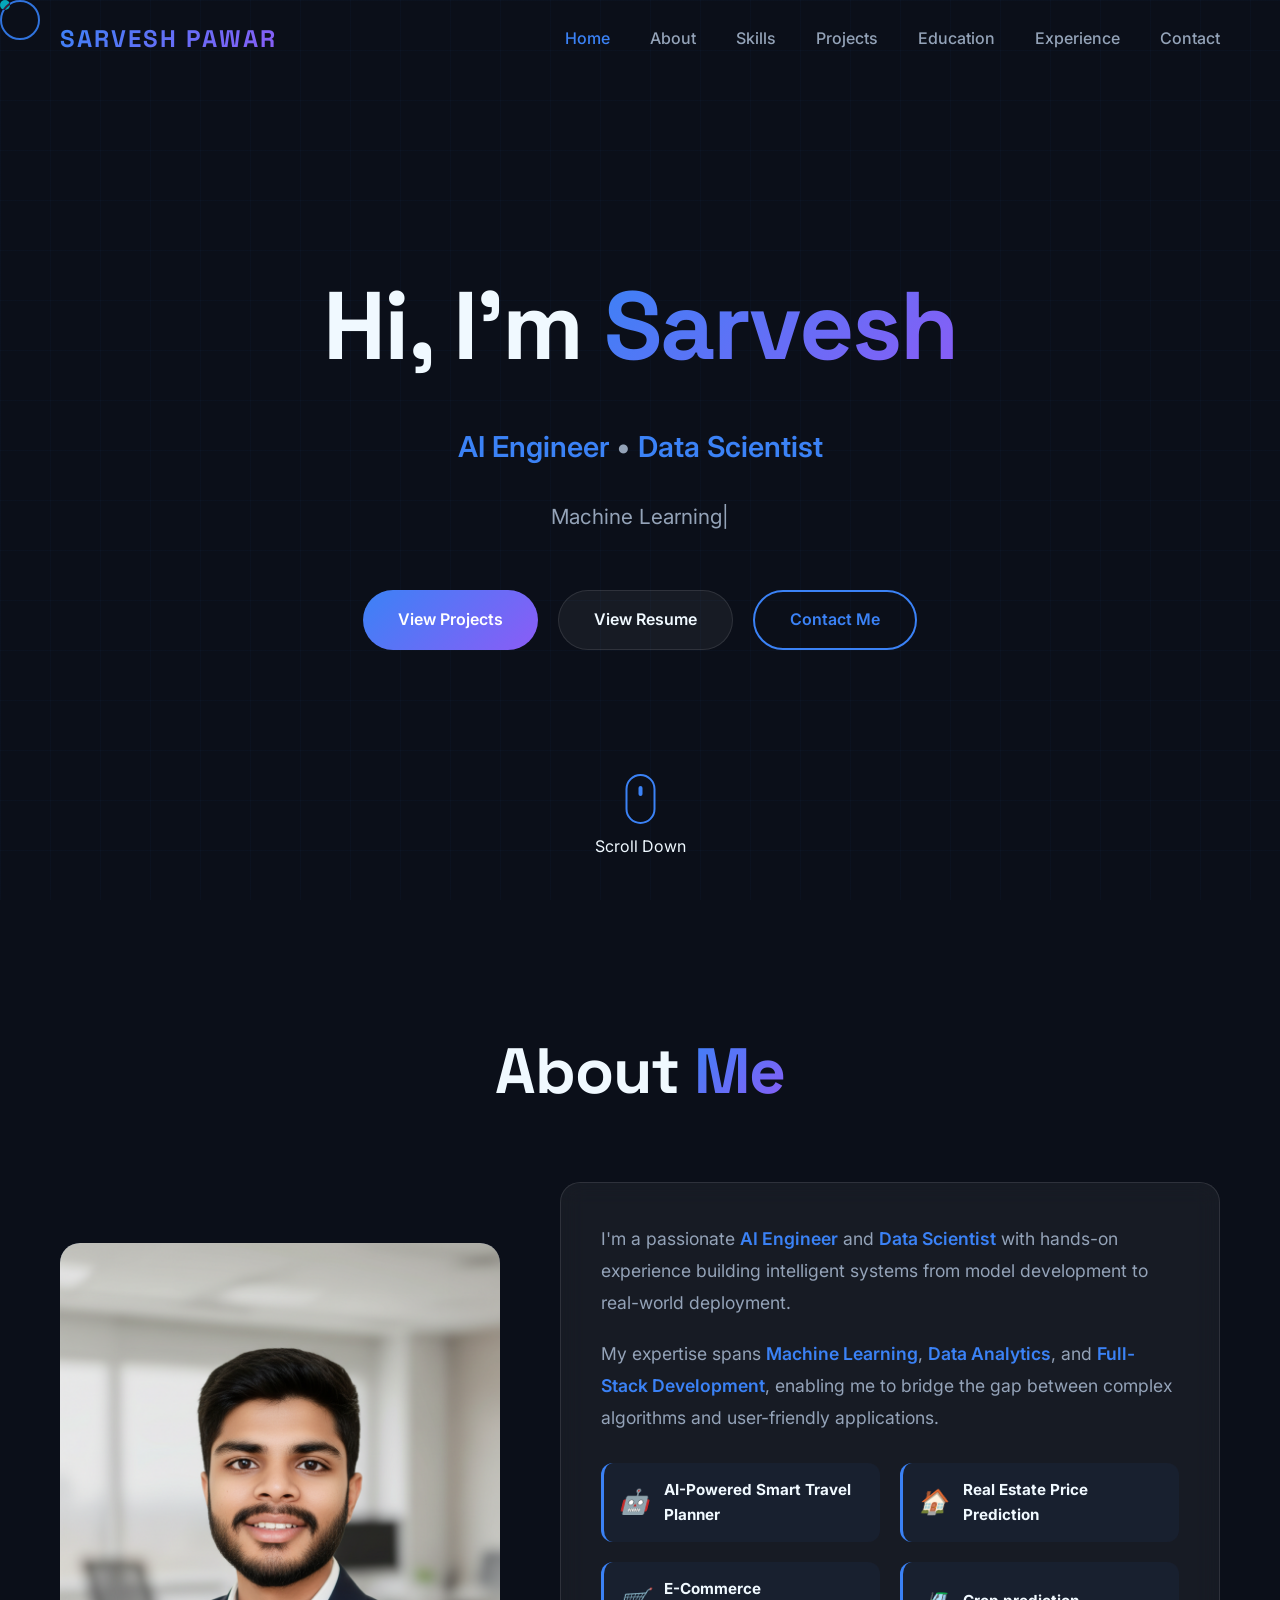
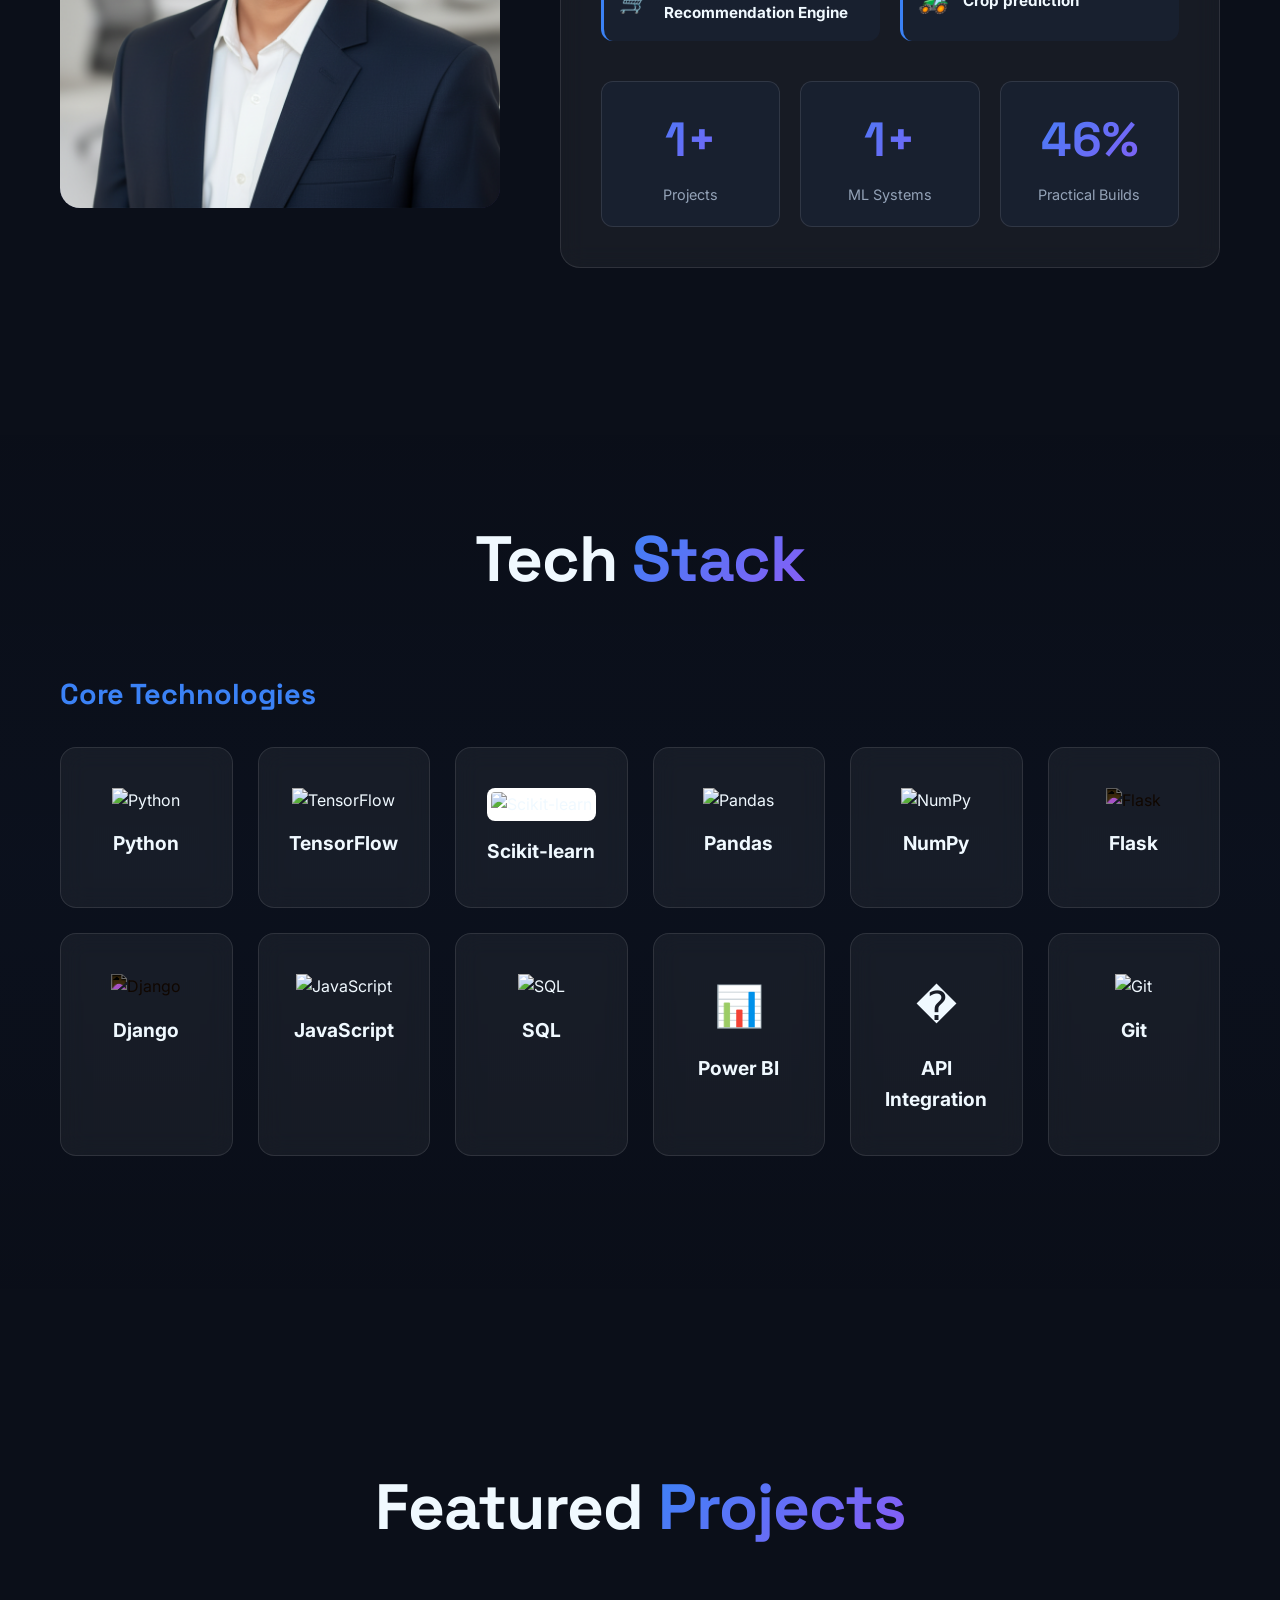
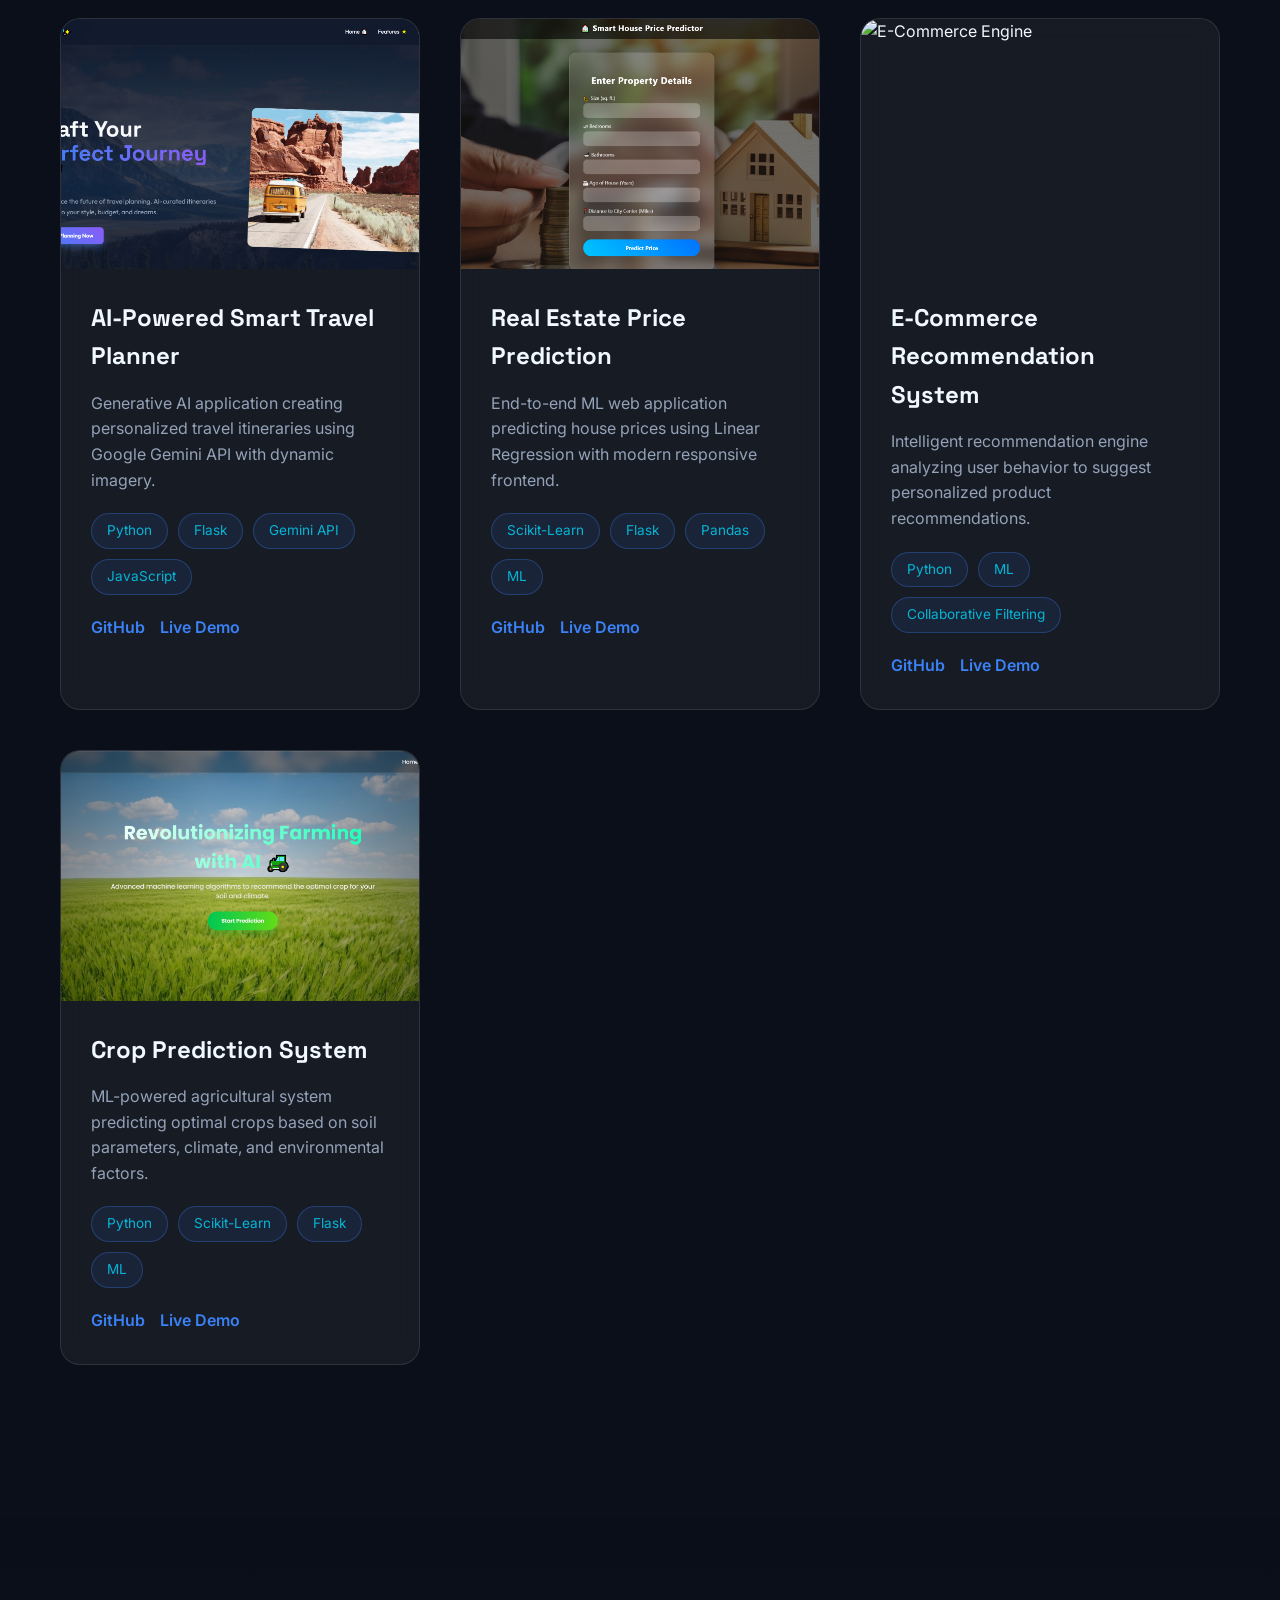
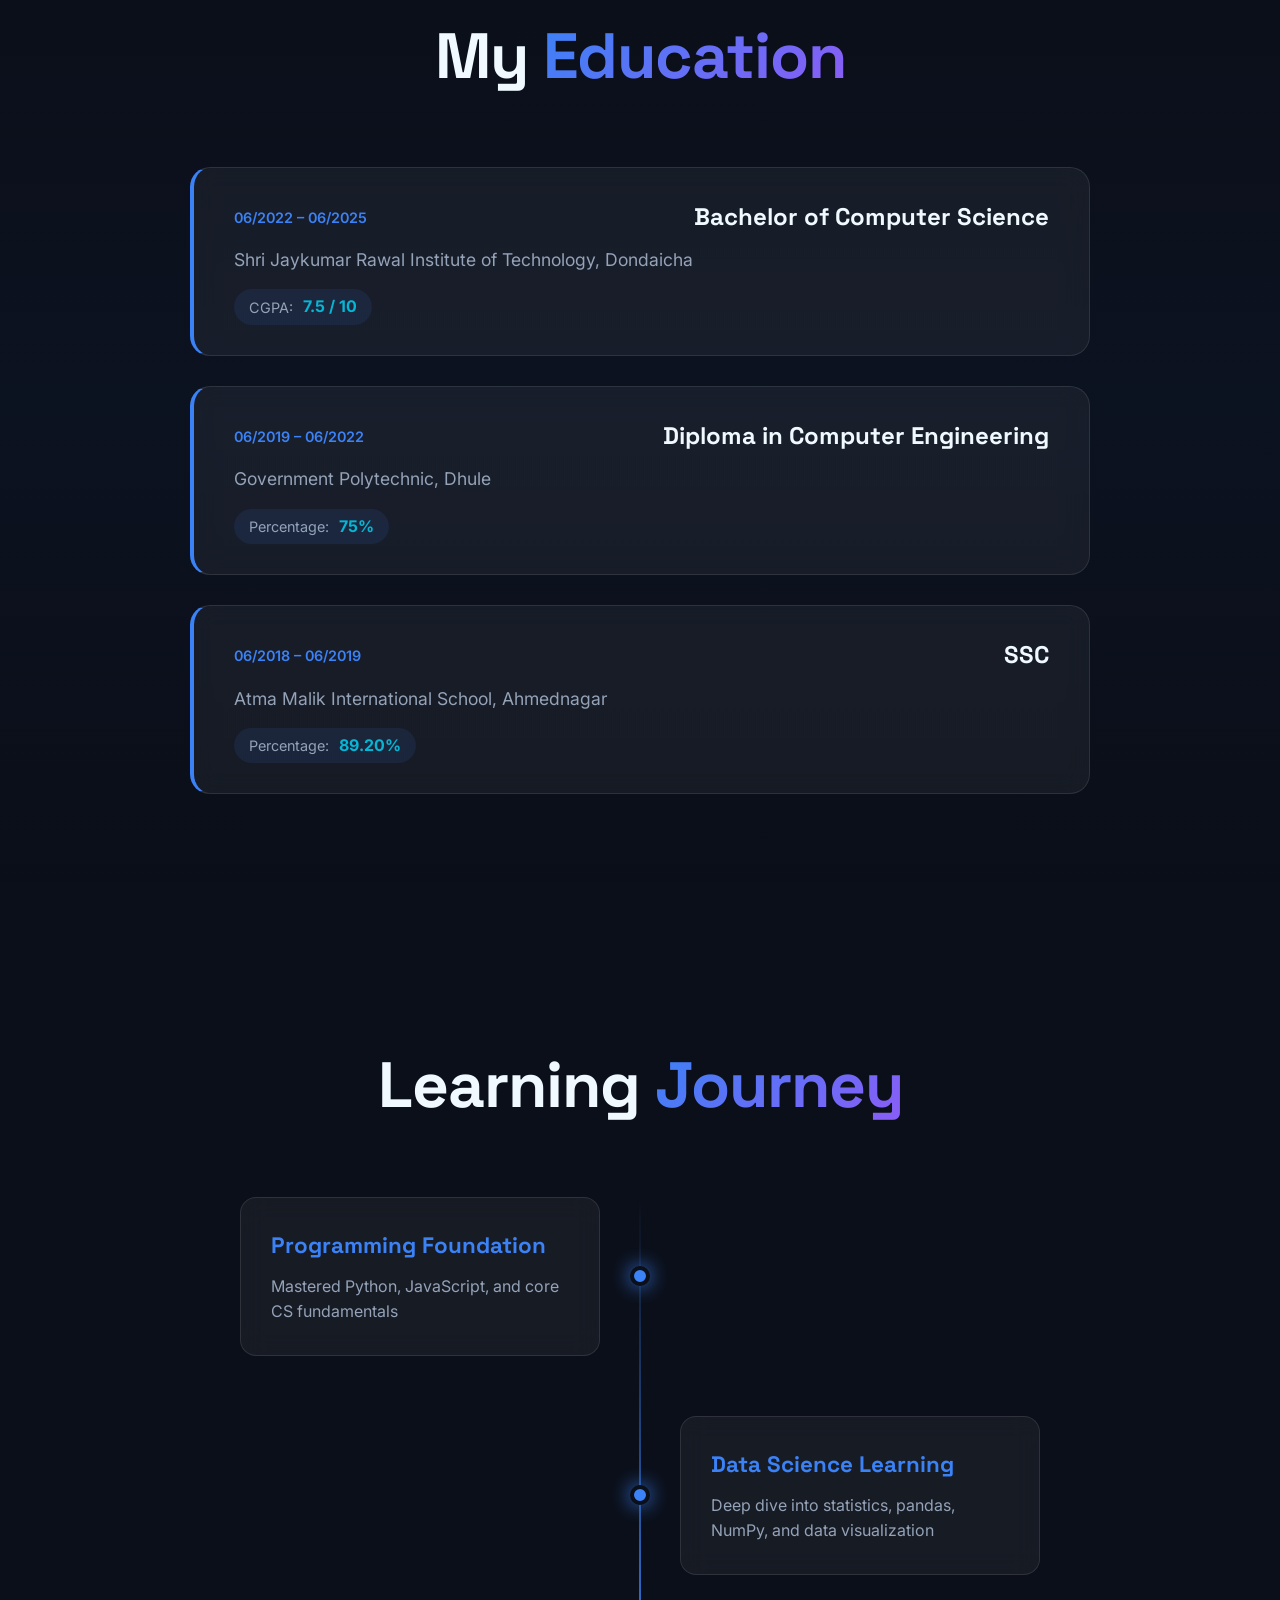
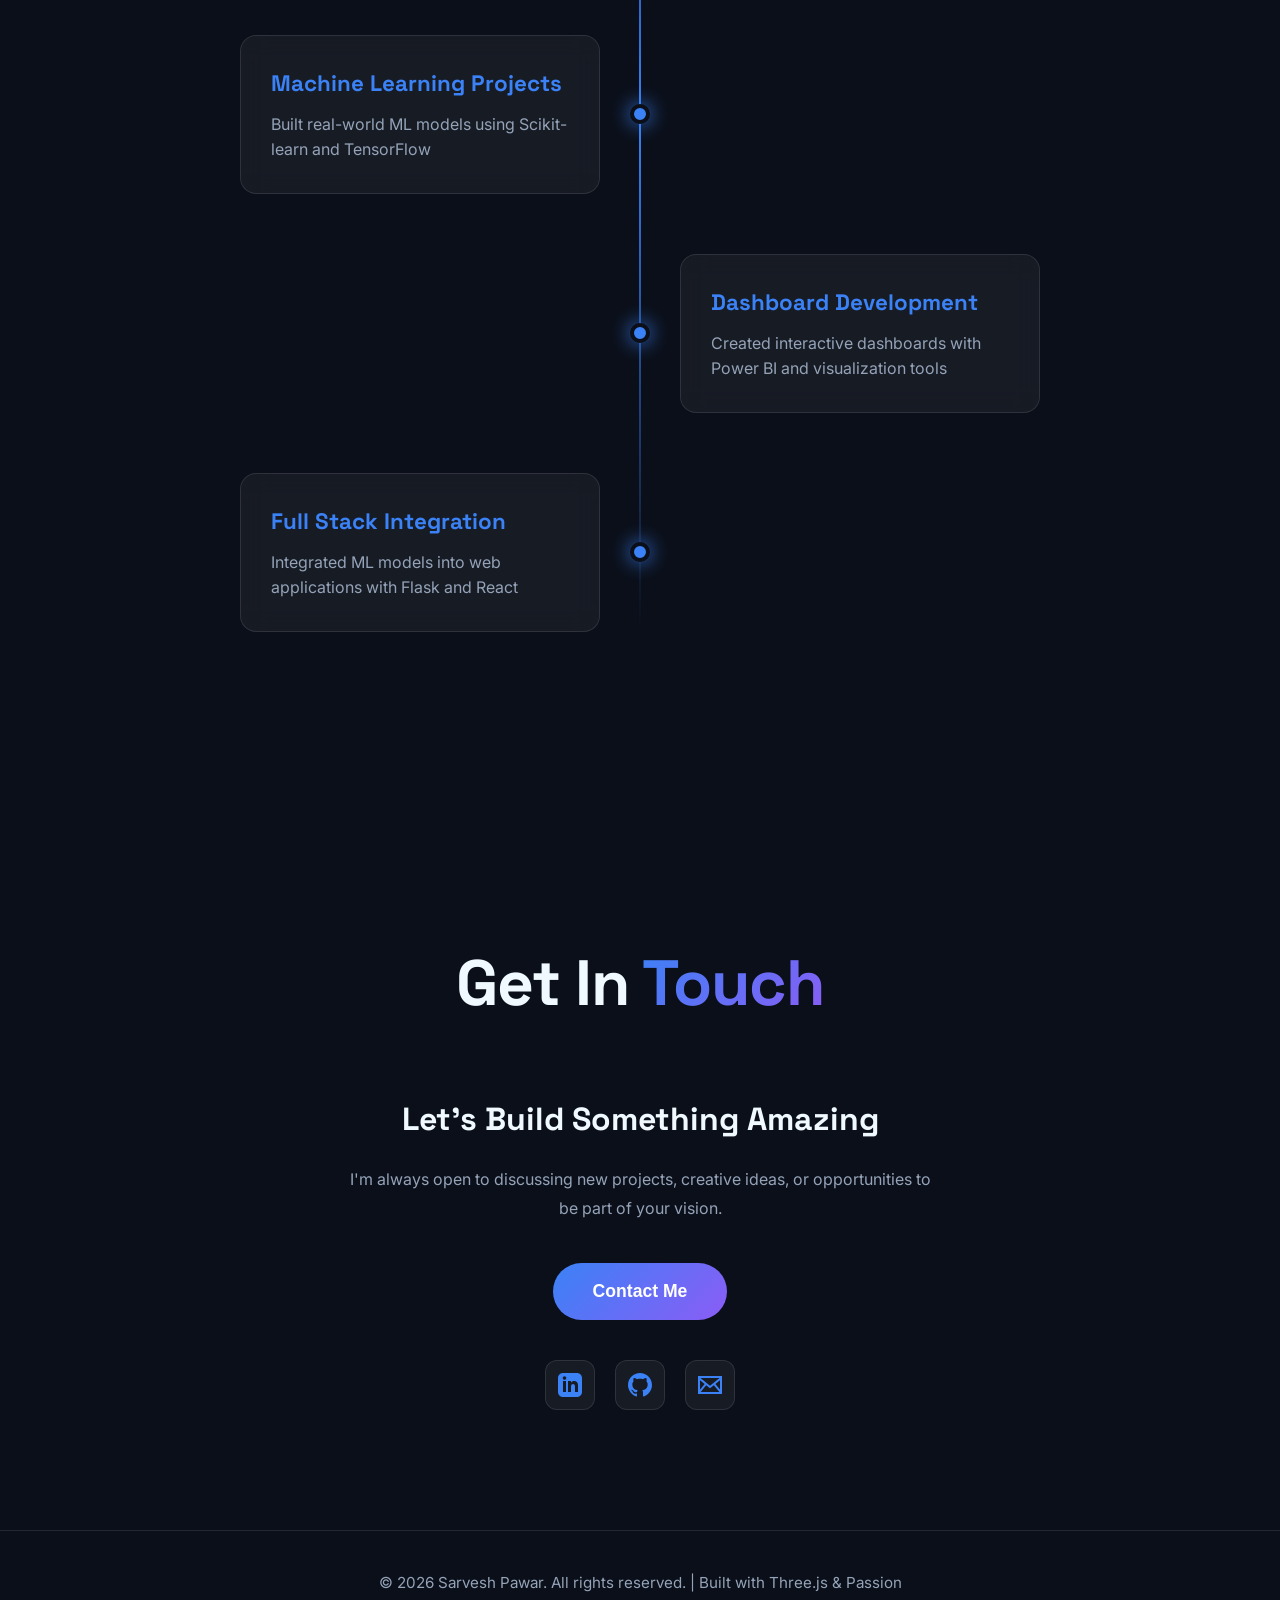
==== index.html @ eb73dfb5 "first commit" ====
<!DOCTYPE html>
<html lang="en">

<head>
    <meta charset="UTF-8">
    <meta name="viewport" content="width=device-width, initial-scale=1.0">
    <meta name="description"
        content="Sarvesh Pawar - AI Engineer & Data Scientist | Machine Learning, Intelligent Systems & Data Dashboards">
    <title>Sarvesh Pawar | AI Engineer & Data Scientist</title>

    <!-- Fonts -->
    <link rel="preconnect" href="https://fonts.googleapis.com">
    <link rel="preconnect" href="https://fonts.gstatic.com" crossorigin>
    <link
        href="https://fonts.googleapis.com/css2?family=Space+Grotesk:wght@300;400;500;600;700&family=Inter:wght@300;400;500;600;700&display=swap"
        rel="stylesheet">

    <!-- Stylesheet -->
    <link rel="stylesheet" href="css/style.css">

    <!-- Three.js -->
    <script src="https://cdnjs.cloudflare.com/ajax/libs/three.js/r128/three.min.js"></script>
</head>

<body>
    <!-- Loading Screen -->
    <div id="loading-screen">
        <div class="loader"></div>
        <p class="loading-text">Initializing AI Systems...</p>
    </div>

    <!-- Custom Cursor -->
    <div class="cursor"></div>
    <div class="cursor-follower"></div>

    <!-- Scroll Progress -->
    <div class="scroll-progress"></div>

    <!-- Navigation -->
    <nav class="navbar" id="navbar">
        <div class="nav-container">
            <a href="#" class="nav-logo">SARVESH PAWAR</a>
            <ul class="nav-menu" id="nav-menu">
                <li><a href="#home" class="nav-link">Home</a></li>
                <li><a href="#about" class="nav-link">About</a></li>
                <li><a href="#skills" class="nav-link">Skills</a></li>
                <li><a href="#projects" class="nav-link">Projects</a></li>
                <li><a href="#education" class="nav-link">Education</a></li>
                <li><a href="#experience" class="nav-link">Experience</a></li>
                <li><a href="#contact" class="nav-link">Contact</a></li>
            </ul>
            <div class="hamburger" id="hamburger">
                <span></span>
                <span></span>
                <span></span>
            </div>
        </div>
    </nav>

    <!-- Hero Section -->
    <section id="home" class="hero-section">
        <canvas id="three-canvas"></canvas>
        <div class="hero-content">
            <div class="hero-text">
                <h1 class="hero-title">
                    Hi, I'm <span class="gradient-text">Sarvesh</span>
                </h1>
                <p class="hero-subtitle">
                    <span class="role">AI Engineer</span> • <span class="role">Data Scientist</span>
                </p>
                <div class="typing-container">
                    <span id="typed-text"></span><span class="cursor-blink">|</span>
                </div>
                <div class="cta-buttons">
                    <a href="#projects" class="btn btn-primary">
                        <span>View Projects</span>
                    </a>
                    <a href="assets/images/Sarvesh_DS.pdf" class="btn btn-secondary" target="_blank">
                        <span>View Resume</span>
                    </a>
                    <a href="#contact" class="btn btn-outline">
                        <span>Contact Me</span>
                    </a>
                </div>
            </div>
        </div>
        <div class="scroll-indicator">
            <div class="scroll-mouse">
                <div class="scroll-wheel"></div>
            </div>
            <p>Scroll Down</p>
        </div>
    </section>

    <!-- About Section -->
    <section id="about" class="about-section">
        <div class="container">
            <h2 class="section-title" data-aos="fade-up">About <span class="gradient-text">Me</span></h2>
            <div class="about-grid">
                <div class="about-image" data-aos="fade-right">
                    <div class="image-wrapper">
                        <img src="assets/images/profile.png" alt="Sarvesh Pawar" loading="lazy"
                            onerror="this.style.display='none'">
                        <div class="image-glow"></div>
                    </div>
                </div>
                <div class="about-content" data-aos="fade-left">
                    <div class="glass-card">
                        <p class="about-text">
                            I'm a passionate <span class="highlight">AI Engineer</span> and <span class="highlight">Data
                                Scientist</span>
                            with hands-on experience building intelligent systems from model development to real-world
                            deployment.
                        </p>
                        <p class="about-text">
                            My expertise spans <span class="highlight">Machine Learning</span>, <span
                                class="highlight">Data Analytics</span>,
                            and <span class="highlight">Full-Stack Development</span>, enabling me to bridge the gap
                            between complex
                            algorithms and user-friendly applications.
                        </p>
                        <div class="highlights-grid">
                            <div class="highlight-item">
                                <i class="icon">🤖</i>
                                <h4>AI-Powered Smart Travel Planner</h4>
                            </div>
                            <div class="highlight-item">
                                <i class="icon">🏠</i>
                                <h4>Real Estate Price Prediction</h4>
                            </div>
                            <div class="highlight-item">
                                <i class="icon">🛒</i>
                                <h4>E-Commerce Recommendation Engine</h4>
                            </div>
                            <div class="highlight-item">
                                <i class="icon">🚜</i>
                                <h4>Crop prediction </h4>
                            </div>
                        </div>
                        <div class="stats-grid">
                            <div class="stat-card">
                                <div class="stat-number" data-target="4">0</div>
                                <div class="stat-label">Projects</div>
                            </div>
                            <div class="stat-card">
                                <div class="stat-number" data-target="3">0</div>
                                <div class="stat-label">ML Systems</div>
                            </div>
                            <div class="stat-card">
                                <div class="stat-number" data-target="100">0</div>
                                <div class="stat-label">Practical Builds</div>
                            </div>
                        </div>
                    </div>
                </div>
            </div>
        </div>
    </section>

    <!-- Skills Section -->
    <section id="skills" class="skills-section">
        <div class="container">
            <h2 class="section-title" data-aos="fade-up">Tech <span class="gradient-text">Stack</span></h2>

            <div class="skills-category" data-aos="fade-up">
                <h3 class="category-title">Core Technologies</h3>
                <div class="skills-grid-compact">
                    <div class="skill-card" data-tilt>
                        <img src="https://cdn.jsdelivr.net/gh/devicons/devicon/icons/python/python-original.svg"
                            alt="Python" class="skill-logo">
                        <h4>Python</h4>
                    </div>
                    <div class="skill-card" data-tilt>
                        <img src="https://cdn.jsdelivr.net/gh/devicons/devicon/icons/tensorflow/tensorflow-original.svg"
                            alt="TensorFlow" class="skill-logo">
                        <h4>TensorFlow</h4>
                    </div>
                    <div class="skill-card" data-tilt>
                        <img src="https://cdn.jsdelivr.net/gh/devicons/devicon/icons/scikitlearn/scikitlearn-original.svg"
                            alt="Scikit-learn" class="skill-logo"
                            style="background:white;border-radius:8px;padding:4px;">
                        <h4>Scikit-learn</h4>
                    </div>
                    <div class="skill-card" data-tilt>
                        <img src="https://cdn.jsdelivr.net/gh/devicons/devicon/icons/pandas/pandas-original.svg"
                            alt="Pandas" class="skill-logo">
                        <h4>Pandas</h4>
                    </div>
                    <div class="skill-card" data-tilt>
                        <img src="https://cdn.jsdelivr.net/gh/devicons/devicon/icons/numpy/numpy-original.svg"
                            alt="NumPy" class="skill-logo">
                        <h4>NumPy</h4>
                    </div>
                    <div class="skill-card" data-tilt>
                        <img src="https://cdn.jsdelivr.net/gh/devicons/devicon/icons/flask/flask-original.svg"
                            alt="Flask" class="skill-logo" style="filter:invert(1);">
                        <h4>Flask</h4>
                    </div>
                    <div class="skill-card" data-tilt>
                        <img src="https://cdn.jsdelivr.net/gh/devicons/devicon/icons/django/django-plain.svg"
                            alt="Django" class="skill-logo" style="filter:invert(1);">
                        <h4>Django</h4>
                    </div>
                    <div class="skill-card" data-tilt>
                        <img src="https://cdn.jsdelivr.net/gh/devicons/devicon/icons/javascript/javascript-original.svg"
                            alt="JavaScript" class="skill-logo">
                        <h4>JavaScript</h4>
                    </div>
                    <div class="skill-card" data-tilt>
                        <img src="https://cdn.jsdelivr.net/gh/devicons/devicon/icons/mysql/mysql-original.svg" alt="SQL"
                            class="skill-logo">
                        <h4>SQL</h4>
                    </div>
                    <div class="skill-card" data-tilt>
                        <div class="skill-icon" style="font-size:2.5rem;">📊</div>
                        <h4>Power BI</h4>
                    </div>
                    <div class="skill-card" data-tilt>
                        <div class="skill-icon" style="font-size:2.5rem;">�</div>
                        <h4>API Integration</h4>
                    </div>
                    <div class="skill-card" data-tilt>
                        <img src="https://cdn.jsdelivr.net/gh/devicons/devicon/icons/git/git-original.svg" alt="Git"
                            class="skill-logo">
                        <h4>Git</h4>
                    </div>
                </div>
            </div>
        </div>
    </section>

    <!-- Projects Section -->
    <section id="projects" class="projects-section">
        <div class="container">
            <h2 class="section-title" data-aos="fade-up">Featured <span class="gradient-text">Projects</span></h2>

            <div class="projects-grid">
                <!-- Project 1 -->
                <div class="project-card" data-aos="fade-up" data-aos-delay="100">
                    <div class="project-image">
                        <img src="assets/images/travel-planner.png" alt="AI Smart Travel Planner" loading="lazy">
                        <div class="project-overlay">
                            <button class="btn-view-details" data-project="project1">View Details</button>
                        </div>
                    </div>
                    <div class="project-content">
                        <h3>AI-Powered Smart Travel Planner</h3>
                        <p>Generative AI application creating personalized travel itineraries using Google Gemini API
                            with dynamic imagery.</p>
                        <div class="tech-tags">
                            <span>Python</span>
                            <span>Flask</span>
                            <span>Gemini API</span>
                            <span>JavaScript</span>
                        </div>
                        <div class="project-links">
                            <a href="https://github.com/sarveshpawar004" class="project-link"
                                target="_blank"><span>GitHub</span></a>
                            <a href="https://travelgenie.pythonanywhere.com/" class="project-link"
                                target="_blank"><span>Live Demo</span></a>
                        </div>
                    </div>
                </div>

                <!-- Project 2 -->
                <div class="project-card" data-aos="fade-up" data-aos-delay="200">
                    <div class="project-image">
                        <img src="assets/images/house-price-prediction.png" alt="Real Estate Prediction" loading="lazy">
                        <div class="project-overlay">
                            <button class="btn-view-details" data-project="project2">View Details</button>
                        </div>
                    </div>
                    <div class="project-content">
                        <h3>Real Estate Price Prediction</h3>
                        <p>End-to-end ML web application predicting house prices using Linear Regression with modern
                            responsive frontend.</p>
                        <div class="tech-tags">
                            <span>Scikit-Learn</span>
                            <span>Flask</span>
                            <span>Pandas</span>
                            <span>ML</span>
                        </div>
                        <div class="project-links">
                            <a href="https://github.com/sarveshpawar004" class="project-link"
                                target="_blank"><span>GitHub</span></a>
                            <a href="http://sarvesh005.pythonanywhere.com/" class="project-link"
                                target="_blank"><span>Live Demo</span></a>
                        </div>
                    </div>
                </div>

                <!-- Project 3 -->
                <div class="project-card" data-aos="fade-up" data-aos-delay="300">
                    <div class="project-image">
                        <img src="https://images.unsplash.com/photo-1472851294608-062f824d29cc?w=600&h=400&fit=crop"
                            alt="E-Commerce Engine" loading="lazy">
                        <div class="project-overlay">
                            <button class="btn-view-details" data-project="project3">View Details</button>
                        </div>
                    </div>
                    <div class="project-content">
                        <h3>E-Commerce Recommendation System</h3>
                        <p>Intelligent recommendation engine analyzing user behavior to suggest personalized product
                            recommendations.</p>
                        <div class="tech-tags">
                            <span>Python</span>
                            <span>ML</span>
                            <span>Collaborative Filtering</span>
                        </div>
                        <div class="project-links">
                            <a href="https://github.com/sarveshpawar004" class="project-link"
                                target="_blank"><span>GitHub</span></a>
                            <a href="#" class="project-link"><span>Live Demo</span></a>
                        </div>
                    </div>
                </div>

                <!-- Project 4 -->
                <div class="project-card" data-aos="fade-up" data-aos-delay="400">
                    <div class="project-image">
                        <img src="assets/images/crop-prediction.png" alt="Crop Prediction" loading="lazy">
                        <div class="project-overlay">
                            <button class="btn-view-details" data-project="project4">View Details</button>
                        </div>
                    </div>
                    <div class="project-content">
                        <h3>Crop Prediction System</h3>
                        <p>ML-powered agricultural system predicting optimal crops based on soil parameters, climate,
                            and environmental factors.</p>
                        <div class="tech-tags">
                            <span>Python</span>
                            <span>Scikit-Learn</span>
                            <span>Flask</span>
                            <span>ML</span>
                        </div>
                        <div class="project-links">
                            <a href="https://github.com/sarveshpawar004" class="project-link"
                                target="_blank"><span>GitHub</span></a>
                            <a href="https://sarvesh352.pythonanywhere.com/" class="project-link"
                                target="_blank"><span>Live Demo</span></a>
                        </div>
                    </div>
                </div>
            </div>
        </div>
    </section>

    <!-- Education Section -->
    <section id="education" class="education-section">
        <div class="container">
            <h2 class="section-title" data-aos="fade-up">My <span class="gradient-text">Education</span></h2>
            <div class="education-grid">
                <!-- Bachelor -->
                <div class="education-card glass-card" data-aos="fade-up">
                    <div class="edu-header">
                        <span class="edu-date">06/2022 – 06/2025</span>
                        <h3 class="edu-title">Bachelor of Computer Science</h3>
                    </div>
                    <p class="edu-institution">Shri Jaykumar Rawal Institute of Technology, Dondaicha</p>
                    <div class="edu-score">
                        <span class="score-label">CGPA:</span>
                        <span class="score-value">7.5 / 10</span>
                    </div>
                </div>

                <!-- Diploma -->
                <div class="education-card glass-card" data-aos="fade-up" data-aos-delay="100">
                    <div class="edu-header">
                        <span class="edu-date">06/2019 – 06/2022</span>
                        <h3 class="edu-title">Diploma in Computer Engineering</h3>
                    </div>
                    <p class="edu-institution">Government Polytechnic, Dhule</p>
                    <div class="edu-score">
                        <span class="score-label">Percentage:</span>
                        <span class="score-value">75%</span>
                    </div>
                </div>

                <!-- SSC -->
                <div class="education-card glass-card" data-aos="fade-up" data-aos-delay="200">
                    <div class="edu-header">
                        <span class="edu-date">06/2018 – 06/2019</span>
                        <h3 class="edu-title">SSC</h3>
                    </div>
                    <p class="edu-institution">Atma Malik International School, Ahmednagar</p>
                    <div class="edu-score">
                        <span class="score-label">Percentage:</span>
                        <span class="score-value">89.20%</span>
                    </div>
                </div>
            </div>
        </div>
    </section>

    <!-- Experience Timeline -->
    <section id="experience" class="experience-section">
        <div class="container">
            <h2 class="section-title" data-aos="fade-up">Learning <span class="gradient-text">Journey</span></h2>

            <div class="timeline">
                <div class="timeline-item" data-aos="fade-right">
                    <div class="timeline-dot"></div>
                    <div class="timeline-content">
                        <h3>Programming Foundation</h3>
                        <p>Mastered Python, JavaScript, and core CS fundamentals</p>
                    </div>
                </div>

                <div class="timeline-item" data-aos="fade-left">
                    <div class="timeline-dot"></div>
                    <div class="timeline-content">
                        <h3>Data Science Learning</h3>
                        <p>Deep dive into statistics, pandas, NumPy, and data visualization</p>
                    </div>
                </div>

                <div class="timeline-item" data-aos="fade-right">
                    <div class="timeline-dot"></div>
                    <div class="timeline-content">
                        <h3>Machine Learning Projects</h3>
                        <p>Built real-world ML models using Scikit-learn and TensorFlow</p>
                    </div>
                </div>

                <div class="timeline-item" data-aos="fade-left">
                    <div class="timeline-dot"></div>
                    <div class="timeline-content">
                        <h3>Dashboard Development</h3>
                        <p>Created interactive dashboards with Power BI and visualization tools</p>
                    </div>
                </div>

                <div class="timeline-item" data-aos="fade-right">
                    <div class="timeline-dot"></div>
                    <div class="timeline-content">
                        <h3>Full Stack Integration</h3>
                        <p>Integrated ML models into web applications with Flask and React</p>
                    </div>
                </div>
            </div>
        </div>
    </section>

    <!-- Contact Section -->
    <section id="contact" class="contact-section">
        <div class="container">
            <h2 class="section-title" data-aos="fade-up">Get In <span class="gradient-text">Touch</span></h2>

            <div class="contact-container" data-aos="fade-up">
                <div class="contact-info-center">
                    <h3>Let's Build Something Amazing</h3>
                    <p>I'm always open to discussing new projects, creative ideas, or opportunities to be part of your
                        vision.</p>

                    <button class="btn btn-primary btn-contact-modal" id="open-contact-modal">
                        <span>Contact Me</span>
                    </button>

                    <div class="social-links">
                        <a href="https://www.linkedin.com/in/sarvesh-pawar-python/" class="social-link" target="_blank"
                            aria-label="LinkedIn">
                            <svg viewBox="0 0 24 24" fill="currentColor">
                                <path
                                    d="M19 0h-14c-2.761 0-5 2.239-5 5v14c0 2.761 2.239 5 5 5h14c2.762 0 5-2.239 5-5v-14c0-2.761-2.238-5-5-5zm-11 19h-3v-11h3v11zm-1.5-12.268c-.966 0-1.75-.79-1.75-1.764s.784-1.764 1.75-1.764 1.75.79 1.75 1.764-.783 1.764-1.75 1.764zm13.5 12.268h-3v-5.604c0-3.368-4-3.113-4 0v5.604h-3v-11h3v1.765c1.396-2.586 7-2.777 7 2.476v6.759z" />
                            </svg>
                        </a>
                        <a href="https://github.com/sarveshpawar004" class="social-link" target="_blank"
                            aria-label="GitHub">
                            <svg viewBox="0 0 24 24" fill="currentColor">
                                <path
                                    d="M12 0c-6.626 0-12 5.373-12 12 0 5.302 3.438 9.8 8.207 11.387.599.111.793-.261.793-.577v-2.234c-3.338.726-4.033-1.416-4.033-1.416-.546-1.387-1.333-1.756-1.333-1.756-1.089-.745.083-.729.083-.729 1.205.084 1.839 1.237 1.839 1.237 1.07 1.834 2.807 1.304 3.492.997.107-.775.418-1.305.762-1.604-2.665-.305-5.467-1.334-5.467-5.931 0-1.311.469-2.381 1.236-3.221-.124-.303-.535-1.524.117-3.176 0 0 1.008-.322 3.301 1.23.957-.266 1.983-.399 3.003-.404 1.02.005 2.047.138 3.006.404 2.291-1.552 3.297-1.23 3.297-1.23.653 1.653.242 2.874.118 3.176.77.84 1.235 1.911 1.235 3.221 0 4.609-2.807 5.624-5.479 5.921.43.372.823 1.102.823 2.222v3.293c0 .319.192.694.801.576 4.765-1.589 8.199-6.086 8.199-11.386 0-6.627-5.373-12-12-12z" />
                            </svg>
                        </a>
                        <a href="mailto:sarveshpawar004@gmail.com" class="social-link" aria-label="Email">
                            <svg viewBox="0 0 24 24" fill="currentColor">
                                <path
                                    d="M0 3v18h24v-18h-24zm6.623 7.929l-4.623 5.712v-9.458l4.623 3.746zm-4.141-5.929h19.035l-9.517 7.713-9.518-7.713zm5.694 7.188l3.824 3.099 3.83-3.104 5.612 6.817h-18.779l5.513-6.812zm9.208-1.264l4.616-3.741v9.348l-4.616-5.607z" />
                            </svg>
                        </a>
                    </div>
                </div>
            </div>
        </div>
    </section>

    <!-- Footer -->
    <footer class="footer">
        <div class="container">
            <p>&copy; 2026 Sarvesh Pawar. All rights reserved. | Built with Three.js & Passion</p>
        </div>
    </footer>

    <!-- Project Modal -->
    <div id="project-modal" class="modal">
        <div class="modal-content glass-card">
            <button class="modal-close">&times;</button>
            <div id="modal-body"></div>
        </div>
    </div>

    <!-- Contact Form Modal -->
    <div id="contact-modal" class="modal">
        <div class="modal-content glass-card">
            <button class="modal-close" id="close-contact-modal">&times;</button>
            <h2 style="margin-bottom: 30px; font-family: 'Space Grotesk', sans-serif;">Contact Me</h2>
            <form class="contact-form-modal" id="contact-form">
                <div class="form-group">
                    <input type="text" id="contact-name" name="name" required placeholder=" ">
                    <label for="contact-name">Your Name</label>
                </div>
                <div class="form-group">
                    <input type="email" id="contact-email" name="email" required placeholder=" ">
                    <label for="contact-email">Your Email</label>
                </div>
                <div class="form-group">
                    <textarea id="contact-message" name="message" rows="5" required placeholder=" "></textarea>
                    <label for="contact-message">Your Message</label>
                </div>
                <button type="submit" class="btn btn-primary btn-ripple">
                    <span>Send Message</span>
                </button>
            </form>
        </div>
    </div>

    <!-- Scripts -->
    <script src="js/three-scene.js"></script>
    <script src="js/main.js"></script>
</body>

</html>
---- css/style.css ----
/* ===========================================
   FUTURISTIC AI PORTFOLIO - CSS
   =========================================== */

/* === ROOT VARIABLES === */
:root {
    /* Colors */
    --bg-dark: #0B0F19;
    --accent-blue: #3B82F6;
    --accent-purple: #8B5CF6;
    --accent-cyan: #06B6D4;
    --text-primary: #F0F9FF;
    --text-secondary: #94A3B8;
    --glass-bg: rgba(255, 255, 255, 0.05);
    --glass-border: rgba(255, 255, 255, 0.1);

    /* Gradients */
    --gradient-main: linear-gradient(135deg, #3B82F6, #8B5CF6);
    --gradient-glow: linear-gradient(135deg, #3B82F6 0%, #8B5CF6 50%, #06B6D4 100%);

    /* Spacing */
    --section-padding: 120px 0;
    --container-max: 1200px;

    /* Animations */
    --transition-smooth: all 0.4s cubic-bezier(0.165, 0.84, 0.44, 1);
}

/* === RESET & BASE === */
* {
    margin: 0;
    padding: 0;
    box-sizing: border-box;
}

html {
    scroll-behavior: smooth;
    overflow-x: hidden;
}

body {
    font-family: 'Inter', sans-serif;
    background: var(--bg-dark);
    color: var(--text-primary);
    line-height: 1.6;
    overflow-x: hidden;
    position: relative;
}

/* Animated Grid Background */
body::before {
    content: '';
    position: fixed;
    top: 0;
    left: 0;
    width: 100%;
    height: 100%;
    background-image:
        linear-gradient(rgba(59, 130, 246, 0.03) 1px, transparent 1px),
        linear-gradient(90deg, rgba(59, 130, 246, 0.03) 1px, transparent 1px);
    background-size: 50px 50px;
    animation: gridMove 20s linear infinite;
    pointer-events: none;
    z-index: 0;
}

@keyframes gridMove {
    0% {
        transform: translate(0, 0);
    }

    100% {
        transform: translate(50px, 50px);
    }
}

/* === LOADING SCREEN === */
#loading-screen {
    position: fixed;
    top: 0;
    left: 0;
    width: 100%;
    height: 100%;
    background: var(--bg-dark);
    display: flex;
    flex-direction: column;
    justify-content: center;
    align-items: center;
    z-index: 9999;
    transition: opacity 0.5s, visibility 0.5s;
}

#loading-screen.fade-out {
    opacity: 0;
    visibility: hidden;
}

.loader {
    width: 60px;
    height: 60px;
    border: 3px solid transparent;
    border-top-color: var(--accent-blue);
    border-radius: 50%;
    animation: spin 1s linear infinite;
}

.loader::before {
    content: '';
    position: absolute;
    top: 5px;
    left: 5px;
    right: 5px;
    bottom: 5px;
    border: 3px solid transparent;
    border-top-color: var(--accent-cyan);
    border-radius: 50%;
    animation: spin 2s linear infinite reverse;
}

@keyframes spin {
    to {
        transform: rotate(360deg);
    }
}

.loading-text {
    margin-top: 20px;
    font-family: 'Space Grotesk', sans-serif;
    font-size: 1.2rem;
    color: var(--accent-blue);
    letter-spacing: 2px;
}

/* === CUSTOM CURSOR === */
.cursor,
.cursor-follower {
    position: fixed;
    border-radius: 50%;
    pointer-events: none;
    z-index: 10000;
    mix-blend-mode: difference;
}

.cursor {
    width: 10px;
    height: 10px;
    background: var(--accent-cyan);
    transition: transform 0.1s;
}

.cursor-follower {
    width: 40px;
    height: 40px;
    border: 2px solid var(--accent-blue);
    transition: transform 0.3s ease-out;
}

/* === SCROLL PROGRESS === */
.scroll-progress {
    position: fixed;
    top: 0;
    left: 0;
    width: 0;
    height: 3px;
    background: var(--gradient-main);
    z-index: 1000;
    transition: width 0.3s ease;
}

/* === NAVIGATION === */
.navbar {
    position: fixed;
    top: 0;
    left: 0;
    width: 100%;
    padding: 20px 0;
    z-index: 999;
    transition: var(--transition-smooth);
}

.navbar.scrolled {
    background: rgba(11, 15, 25, 0.8);
    backdrop-filter: blur(12px);
    border-bottom: 1px solid var(--glass-border);
    padding: 15px 0;
}

.nav-container {
    max-width: var(--container-max);
    margin: 0 auto;
    padding: 0 20px;
    display: flex;
    justify-content: space-between;
    align-items: center;
}

.nav-logo {
    font-family: 'Space Grotesk', sans-serif;
    font-size: 1.5rem;
    font-weight: 700;
    background: var(--gradient-main);
    -webkit-background-clip: text;
    background-clip: text;
    -webkit-text-fill-color: transparent;
    text-decoration: none;
    letter-spacing: 2px;
}

.nav-menu {
    display: flex;
    list-style: none;
    gap: 40px;
}

.nav-link {
    color: var(--text-secondary);
    text-decoration: none;
    font-weight: 500;
    transition: var(--transition-smooth);
    position: relative;
}

.nav-link::after {
    content: '';
    position: absolute;
    bottom: -5px;
    left: 0;
    width: 0;
    height: 2px;
    background: var(--gradient-main);
    transition: width 0.3s;
}

.nav-link:hover,
.nav-link.active {
    color: var(--accent-blue);
}

.nav-link:hover::after {
    width: 100%;
}

/* Hamburger Menu */
.hamburger {
    display: none;
    flex-direction: column;
    gap: 5px;
    cursor: pointer;
}

.hamburger span {
    width: 25px;
    height: 3px;
    background: var(--accent-blue);
    border-radius: 3px;
    transition: var(--transition-smooth);
}

.hamburger.active span:nth-child(1) {
    transform: rotate(45deg) translate(5px, 5px);
}

.hamburger.active span:nth-child(2) {
    opacity: 0;
}

.hamburger.active span:nth-child(3) {
    transform: rotate(-45deg) translate(7px, -7px);
}

/* === HERO SECTION === */
.hero-section {
    position: relative;
    height: 100vh;
    display: flex;
    align-items: center;
    justify-content: center;
    overflow: hidden;
}

#three-canvas {
    position: absolute;
    top: 0;
    left: 0;
    width: 100%;
    height: 100%;
    z-index: 1;
}

.hero-content {
    position: relative;
    z-index: 2;
    text-align: center;
    max-width: 900px;
    padding: 0 20px;
}

.hero-title {
    font-family: 'Space Grotesk', sans-serif;
    font-size: clamp(3rem, 8vw, 6rem);
    font-weight: 700;
    margin-bottom: 20px;
    letter-spacing: -2px;
    animation: fadeInUp 1s ease 0.2s both;
}

.gradient-text {
    background: var(--gradient-main);
    -webkit-background-clip: text;
    background-clip: text;
    -webkit-text-fill-color: transparent;
}

.hero-subtitle {
    font-size: clamp(1.2rem, 3vw, 1.8rem);
    color: var(--text-secondary);
    margin-bottom: 30px;
    animation: fadeInUp 1s ease 0.4s both;
}

.role {
    color: var(--accent-blue);
    font-weight: 600;
}

.typing-container {
    font-size: clamp(1rem, 2vw, 1.3rem);
    color: var(--text-secondary);
    min-height: 50px;
    margin-bottom: 40px;
    animation: fadeInUp 1s ease 0.6s both;
}

.cursor-blink {
    animation: blink 1s infinite;
}

@keyframes blink {

    0%,
    50% {
        opacity: 1;
    }

    51%,
    100% {
        opacity: 0;
    }
}

.cta-buttons {
    display: flex;
    gap: 20px;
    justify-content: center;
    flex-wrap: wrap;
    animation: fadeInUp 1s ease 0.8s both;
}

.btn {
    padding: 15px 35px;
    border-radius: 50px;
    font-weight: 600;
    text-decoration: none;
    position: relative;
    overflow: hidden;
    transition: var(--transition-smooth);
    cursor: pointer;
    display: inline-flex;
    align-items: center;
    gap: 10px;
}

.btn-primary {
    background: var(--gradient-main);
    color: white;
    border: none;
}

.btn-primary:hover {
    transform: translateY(-3px);
    box-shadow: 0 10px 30px rgba(59, 130, 246, 0.4);
}

.btn-secondary {
    background: var(--glass-bg);
    color: var(--text-primary);
    border: 1px solid var(--glass-border);
    backdrop-filter: blur(10px);
}

.btn-secondary:hover {
    background: var(--glass-border);
    transform: translateY(-3px);
}

.btn-outline {
    background: transparent;
    color: var(--accent-blue);
    border: 2px solid var(--accent-blue);
}

.btn-outline:hover {
    background: var(--accent-blue);
    color: white;
    transform: translateY(-3px);
}

/* Scroll Indicator */
.scroll-indicator {
    position: absolute;
    bottom: 40px;
    left: 50%;
    transform: translateX(-50%);
    display: flex;
    flex-direction: column;
    align-items: center;
    gap: 10px;
    animation: bounce 2s infinite;
    z-index: 2;
}

.scroll-mouse {
    width: 30px;
    height: 50px;
    border: 2px solid var(--accent-blue);
    border-radius: 25px;
    display: flex;
    justify-content: center;
    padding: 10px 0;
}

.scroll-wheel {
    width: 4px;
    height: 10px;
    background: var(--accent-blue);
    border-radius: 2px;
    animation: scrollWheel 2s infinite;
}

@keyframes scrollWheel {
    0% {
        transform: translateY(0);
        opacity: 1;
    }

    100% {
        transform: translateY(15px);
        opacity: 0;
    }
}

@keyframes bounce {

    0%,
    100% {
        transform: translateX(-50%) translateY(0);
    }

    50% {
        transform: translateX(-50%) translateY(-10px);
    }
}

@keyframes fadeInUp {
    from {
        opacity: 0;
        transform: translateY(30px);
    }

    to {
        opacity: 1;
        transform: translateY(0);
    }
}

/* === COMMON STYLES === */
.container {
    max-width: var(--container-max);
    margin: 0 auto;
    padding: 0 20px;
}

section {
    padding: var(--section-padding);
    position: relative;
    z-index: 1;
}

.section-title {
    font-family: 'Space Grotesk', sans-serif;
    font-size: clamp(2.5rem, 5vw, 4rem);
    text-align: center;
    margin-bottom: 60px;
    font-weight: 700;
    letter-spacing: -1px;
}

.glass-card {
    background: var(--glass-bg);
    backdrop-filter: blur(12px);
    -webkit-backdrop-filter: blur(12px);
    border: 1px solid var(--glass-border);
    border-radius: 20px;
    padding: 40px;
}

/* === ABOUT SECTION === */
.about-grid {
    display: grid;
    grid-template-columns: 1fr 1.5fr;
    gap: 60px;
    align-items: center;
}

.image-wrapper {
    position: relative;
    border-radius: 20px;
    overflow: hidden;
}

.image-wrapper img {
    width: 100%;
    height: auto;
    display: block;
    transition: transform 0.5s;
}

.image-wrapper:hover img {
    transform: scale(1.05) rotate(2deg);
}

.image-glow {
    position: absolute;
    top: -20px;
    left: -20px;
    right: -20px;
    bottom: -20px;
    background: var(--gradient-main);
    border-radius: 20px;
    z-index: -1;
    opacity: 0.3;
    filter: blur(30px);
    animation: pulse 3s ease-in-out infinite;
}

@keyframes pulse {

    0%,
    100% {
        opacity: 0.3;
    }

    50% {
        opacity: 0.6;
    }
}

.about-text {
    font-size: 1.1rem;
    color: var(--text-secondary);
    margin-bottom: 20px;
    line-height: 1.8;
}

.highlight {
    color: var(--accent-blue);
    font-weight: 600;
}

.highlights-grid {
    display: grid;
    grid-template-columns: repeat(2, 1fr);
    gap: 20px;
    margin: 30px 0;
}

.highlight-item {
    display: flex;
    align-items: center;
    gap: 15px;
    padding: 15px;
    background: rgba(59, 130, 246, 0.05);
    border-radius: 12px;
    border-left: 3px solid var(--accent-blue);
}

.highlight-item .icon {
    font-size: 1.5rem;
}

.highlight-item h4 {
    font-size: 0.95rem;
    color: var(--text-primary);
}

.stats-grid {
    display: grid;
    grid-template-columns: repeat(3, 1fr);
    gap: 20px;
    margin-top: 40px;
}

.stat-card {
    text-align: center;
    padding: 20px;
    background: rgba(59, 130, 246, 0.05);
    border-radius: 12px;
    border: 1px solid var(--glass-border);
}

.stat-number {
    font-family: 'Space Grotesk', sans-serif;
    font-size: 3rem;
    font-weight: 700;
    background: var(--gradient-main);
    -webkit-background-clip: text;
    background-clip: text;
    -webkit-text-fill-color: transparent;
}

.stat-label {
    color: var(--text-secondary);
    font-size: 0.9rem;
    margin-top: 5px;
}

/* === SKILLS SECTION === */
.skills-section {
    background: linear-gradient(180deg, transparent, rgba(59, 130, 246, 0.02), transparent);
}

.skills-category {
    margin-bottom: 60px;
}

.category-title {
    font-family: 'Space Grotesk', sans-serif;
    font-size: 1.8rem;
    margin-bottom: 30px;
    color: var(--accent-blue);
}

.skills-grid {
    display: grid;
    grid-template-columns: repeat(auto-fit, minmax(200px, 1fr));
    gap: 30px;
}

.skills-grid-compact {
    display: grid;
    grid-template-columns: repeat(auto-fit, minmax(150px, 1fr));
    gap: 25px;
}

.skill-card {
    background: var(--glass-bg);
    backdrop-filter: blur(12px);
    border: 1px solid var(--glass-border);
    border-radius: 16px;
    padding: 40px 30px;
    text-align: center;
    transition: var(--transition-smooth);
    cursor: pointer;
    position: relative;
    overflow: hidden;
}

.skill-card::before {
    content: '';
    position: absolute;
    top: 0;
    left: -100%;
    width: 100%;
    height: 100%;
    background: linear-gradient(90deg, transparent, rgba(59, 130, 246, 0.1), transparent);
    transition: left 0.5s;
}

.skill-card:hover::before {
    left: 100%;
}

.skill-card:hover {
    transform: translateY(-10px) rotateX(5deg) rotateY(5deg);
    border-color: var(--accent-blue);
    box-shadow: 0 20px 60px rgba(59, 130, 246, 0.3);
}

.skill-icon {
    font-size: 3rem;
    margin-bottom: 15px;
}

.skill-card h4 {
    font-size: 1.2rem;
    color: var(--text-primary);
}

.skill-logo {
    width: 60px;
    height: 60px;
    margin-bottom: 15px;
    object-fit: contain;
}

/* === PROJECTS SECTION === */
.projects-grid {
    display: grid;
    grid-template-columns: repeat(auto-fit, minmax(350px, 1fr));
    gap: 40px;
}

.project-card {
    background: var(--glass-bg);
    backdrop-filter: blur(12px);
    border: 1px solid var(--glass-border);
    border-radius: 20px;
    overflow: hidden;
    transition: var(--transition-smooth);
    cursor: pointer;
}

.project-card:hover {
    transform: translateY(-10px);
    border-color: var(--accent-blue);
    box-shadow: 0 30px 60px rgba(59, 130, 246, 0.3);
}

.project-image {
    position: relative;
    width: 100%;
    height: 250px;
    overflow: hidden;
}

.project-image img {
    width: 100%;
    height: 100%;
    object-fit: cover;
    transition: transform 0.5s;
}

.project-card:hover .project-image img {
    transform: scale(1.1);
}

.project-overlay {
    position: absolute;
    top: 0;
    left: 0;
    width: 100%;
    height: 100%;
    background: linear-gradient(to bottom, transparent, rgba(11, 15, 25, 0.9));
    display: flex;
    align-items: center;
    justify-content: center;
    opacity: 0;
    transition: opacity 0.3s;
}

.project-card:hover .project-overlay {
    opacity: 1;
}

.btn-view-details {
    padding: 12px 30px;
    background: var(--accent-blue);
    color: white;
    border: none;
    border-radius: 50px;
    font-weight: 600;
    cursor: pointer;
    transition: var(--transition-smooth);
}

.btn-view-details:hover {
    background: var(--accent-cyan);
    transform: scale(1.05);
}

.project-content {
    padding: 30px;
}

.project-content h3 {
    font-family: 'Space Grotesk', sans-serif;
    font-size: 1.5rem;
    margin-bottom: 15px;
    color: var(--text-primary);
}

.project-content p {
    color: var(--text-secondary);
    line-height: 1.6;
    margin-bottom: 20px;
}

.tech-tags {
    display: flex;
    flex-wrap: wrap;
    gap: 10px;
    margin-bottom: 20px;
}

.tech-tags span {
    padding: 6px 15px;
    background: rgba(59, 130, 246, 0.1);
    border: 1px solid rgba(59, 130, 246, 0.3);
    border-radius: 20px;
    font-size: 0.85rem;
    color: var(--accent-cyan);
}

.project-links {
    display: flex;
    gap: 15px;
}

.project-link {
    color: var(--accent-blue);
    text-decoration: none;
    font-weight: 600;
    transition: var(--transition-smooth);
}

.project-link:hover {
    color: var(--accent-cyan);
}

/* === EDUCATION SECTION === */
.education-section {
    background: linear-gradient(180deg, transparent, rgba(59, 130, 246, 0.03), transparent);
}

.education-grid {
    display: flex;
    flex-direction: column;
    gap: 30px;
    max-width: 900px;
    margin: 0 auto;
}

.education-card {
    transition: var(--transition-smooth);
    border-left: 4px solid var(--accent-blue);
    padding: 30px 40px;
}

.education-card:hover {
    transform: translateX(10px);
    border-color: var(--accent-cyan);
    background: rgba(255, 255, 255, 0.05);
}

.edu-header {
    display: flex;
    justify-content: space-between;
    align-items: center;
    margin-bottom: 10px;
}

.edu-date {
    font-size: 0.9rem;
    color: var(--accent-blue);
    font-weight: 600;
}

.edu-title {
    font-size: 1.5rem;
    color: var(--text-primary);
    font-family: 'Space Grotesk', sans-serif;
}

.edu-institution {
    font-size: 1.1rem;
    color: var(--text-secondary);
    margin-bottom: 15px;
}

.edu-score {
    display: inline-flex;
    align-items: center;
    gap: 10px;
    padding: 5px 15px;
    background: rgba(59, 130, 246, 0.1);
    border-radius: 20px;
}

.score-label {
    font-size: 0.9rem;
    color: var(--text-secondary);
}

.score-value {
    font-weight: 700;
    color: var(--accent-cyan);
}

@media (max-width: 768px) {
    .edu-header {
        flex-direction: column;
        align-items: flex-start;
        gap: 5px;
    }
}

/* === TIMELINE === */
.timeline {
    position: relative;
    max-width: 800px;
    margin: 0 auto;
}

.timeline::before {
    content: '';
    position: absolute;
    left: 50%;
    top: 0;
    bottom: 0;
    width: 2px;
    background: linear-gradient(to bottom, transparent, var(--accent-blue), transparent);
    transform: translateX(-50%);
}

.timeline-item {
    position: relative;
    margin-bottom: 60px;
    display: flex;
    align-items: center;
}

.timeline-item:nth-child(odd) {
    justify-content: flex-start;
}

.timeline-item:nth-child(even) {
    justify-content: flex-end;
}

.timeline-dot {
    position: absolute;
    left: 50%;
    transform: translateX(-50%);
    width: 20px;
    height: 20px;
    background: var(--accent-blue);
    border-radius: 50%;
    border: 4px solid var(--bg-dark);
    z-index: 2;
    box-shadow: 0 0 20px var(--accent-blue);
    animation: pulse 2s ease-in-out infinite;
}

.timeline-content {
    width: 45%;
    background: var(--glass-bg);
    backdrop-filter: blur(12px);
    border: 1px solid var(--glass-border);
    border-radius: 16px;
    padding: 30px;
    transition: var(--transition-smooth);
}

.timeline-content:hover {
    transform: translateY(-5px);
    border-color: var(--accent-blue);
    box-shadow: 0 10px 30px rgba(59, 130, 246, 0.2);
}

.timeline-content h3 {
    font-family: 'Space Grotesk', sans-serif;
    font-size: 1.4rem;
    color: var(--accent-blue);
    margin-bottom: 10px;
}

.timeline-content p {
    color: var(--text-secondary);
    line-height: 1.6;
}

/* === CONTACT SECTION === */
.contact-grid {
    display: grid;
    grid-template-columns: 1fr 1.5fr;
    gap: 60px;
    align-items: start;
}

.contact-container {
    display: flex;
    justify-content: center;
    align-items: center;
}

.contact-info-center {
    text-align: center;
    max-width: 600px;
}

.contact-info-center h3 {
    font-family: 'Space Grotesk', sans-serif;
    font-size: 2rem;
    margin-bottom: 20px;
}

.contact-info-center p {
    color: var(--text-secondary);
    line-height: 1.8;
    margin-bottom: 40px;
}

.btn-contact-modal {
    margin-bottom: 40px;
    font-size: 1.1rem;
    padding: 18px 40px;
}

.contact-info h3 {
    font-family: 'Space Grotesk', sans-serif;
    font-size: 2rem;
    margin-bottom: 20px;
}

.contact-info p {
    color: var(--text-secondary);
    line-height: 1.8;
    margin-bottom: 40px;
}

.social-links {
    display: flex;
    gap: 20px;
    justify-content: center;
}

.social-link {
    width: 50px;
    height: 50px;
    display: flex;
    align-items: center;
    justify-content: center;
    background: var(--glass-bg);
    border: 1px solid var(--glass-border);
    border-radius: 12px;
    color: var(--accent-blue);
    transition: var(--transition-smooth);
}

.social-link svg {
    width: 24px;
    height: 24px;
}

.social-link:hover {
    background: var(--accent-blue);
    color: white;
    transform: translateY(-5px);
    box-shadow: 0 10px 30px rgba(59, 130, 246, 0.4);
}

/* Form Styles */
.contact-form,
.contact-form-modal {
    padding: 40px;
}

.contact-form-modal {
    padding: 0;
}

.form-group {
    position: relative;
    margin-bottom: 30px;
}

.form-group input,
.form-group textarea {
    width: 100%;
    padding: 15px;
    background: rgba(255, 255, 255, 0.05);
    border: 1px solid var(--glass-border);
    border-radius: 12px;
    color: var(--text-primary);
    font-family: 'Inter', sans-serif;
    font-size: 1rem;
    transition: var(--transition-smooth);
}

.form-group input:focus,
.form-group textarea:focus {
    outline: none;
    border-color: var(--accent-blue);
    box-shadow: 0 0 20px rgba(59, 130, 246, 0.2);
}

.form-group label {
    position: absolute;
    top: 15px;
    left: 15px;
    color: var(--text-secondary);
    transition: var(--transition-smooth);
    pointer-events: none;
}

.form-group input:focus+label,
.form-group input:not(:placeholder-shown)+label,
.form-group textarea:focus+label,
.form-group textarea:not(:placeholder-shown)+label {
    top: -10px;
    left: 10px;
    font-size: 0.85rem;
    color: var(--accent-blue);
    background: var(--bg-dark);
    padding: 0 5px;
}

.btn-ripple {
    position: relative;
    overflow: hidden;
}

.btn-ripple::after {
    content: '';
    position: absolute;
    top: 50%;
    left: 50%;
    width: 0;
    height: 0;
    border-radius: 50%;
    background: rgba(255, 255, 255, 0.5);
    transform: translate(-50%, -50%);
    transition: width 0.6s, height 0.6s;
}

.btn-ripple:active::after {
    width: 300px;
    height: 300px;
}

/* === FOOTER === */
.footer {
    padding: 40px 0;
    text-align: center;
    border-top: 1px solid var(--glass-border);
    background: rgba(11, 15, 25, 0.8);
}

.footer p {
    color: var(--text-secondary);
    font-size: 0.95rem;
}

/* === MODAL === */
.modal {
    display: none;
    position: fixed;
    top: 0;
    left: 0;
    width: 100%;
    height: 100%;
    background: rgba(0, 0, 0, 0.8);
    backdrop-filter: blur(10px);
    z-index: 10000;
    padding: 20px;
    overflow-y: auto;
}

.modal.active {
    display: flex;
    align-items: center;
    justify-content: center;
}

.modal-content {
    max-width: 900px;
    width: 100%;
    position: relative;
    animation: modalSlideIn 0.4s ease;
}

@keyframes modalSlideIn {
    from {
        opacity: 0;
        transform: translateY(-50px);
    }

    to {
        opacity: 1;
        transform: translateY(0);
    }
}

.modal-close {
    position: absolute;
    top: 20px;
    right: 20px;
    width: 40px;
    height: 40px;
    background: rgba(255, 255, 255, 0.1);
    border: 1px solid var(--glass-border);
    border-radius: 50%;
    color: white;
    font-size: 1.5rem;
    cursor: pointer;
    transition: var(--transition-smooth);
}

.modal-close:hover {
    background: var(--accent-blue);
    transform: rotate(90deg);
}

/* === RESPONSIVE === */
@media (max-width: 968px) {
    .nav-menu {
        position: fixed;
        top: 0;
        right: -100%;
        width: 300px;
        height: 100vh;
        background: rgba(11, 15, 25, 0.98);
        backdrop-filter: blur(12px);
        flex-direction: column;
        align-items: flex-start;
        padding: 100px 40px;
        gap: 30px;
        transition: right 0.4s;
        border-left: 1px solid var(--glass-border);
    }

    .nav-menu.active {
        right: 0;
    }

    .hamburger {
        display: flex;
        z-index: 1001;
    }

    .about-grid,
    .contact-grid {
        grid-template-columns: 1fr;
        gap: 40px;
    }

    .highlights-grid,
    .stats-grid {
        grid-template-columns: 1fr;
    }

    .timeline::before {
        left: 20px;
    }

    .timeline-item {
        justify-content: flex-end !important;
    }

    .timeline-dot {
        left: 20px;
    }

    .timeline-content {
        width: calc(100% - 80px);
    }

    .projects-grid {
        grid-template-columns: 1fr;
    }
}

@media (max-width: 480px) {
    :root {
        --section-padding: 80px 0;
    }

    .cta-buttons {
        flex-direction: column;
        width: 100%;
    }

    .btn {
        width: 100%;
        justify-content: center;
    }

    .skills-grid {
        grid-template-columns: 1fr;
    }
}
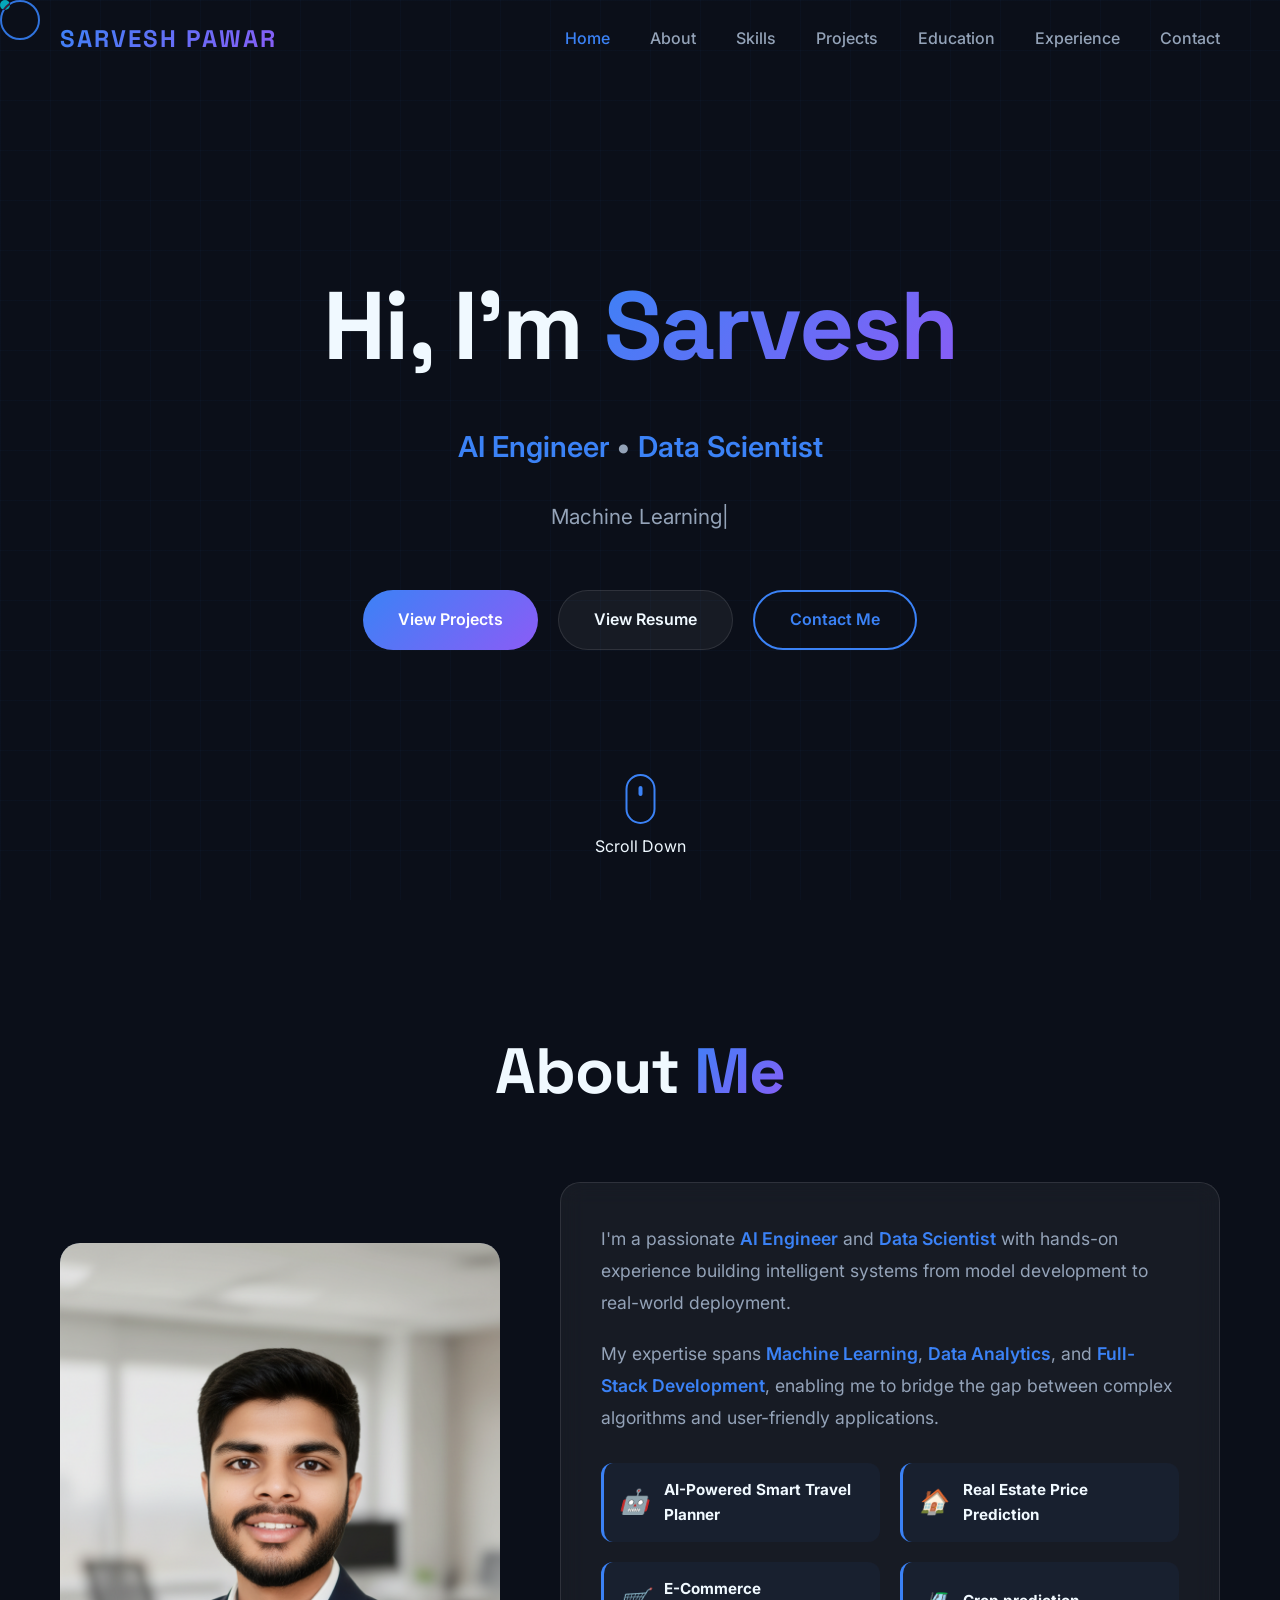
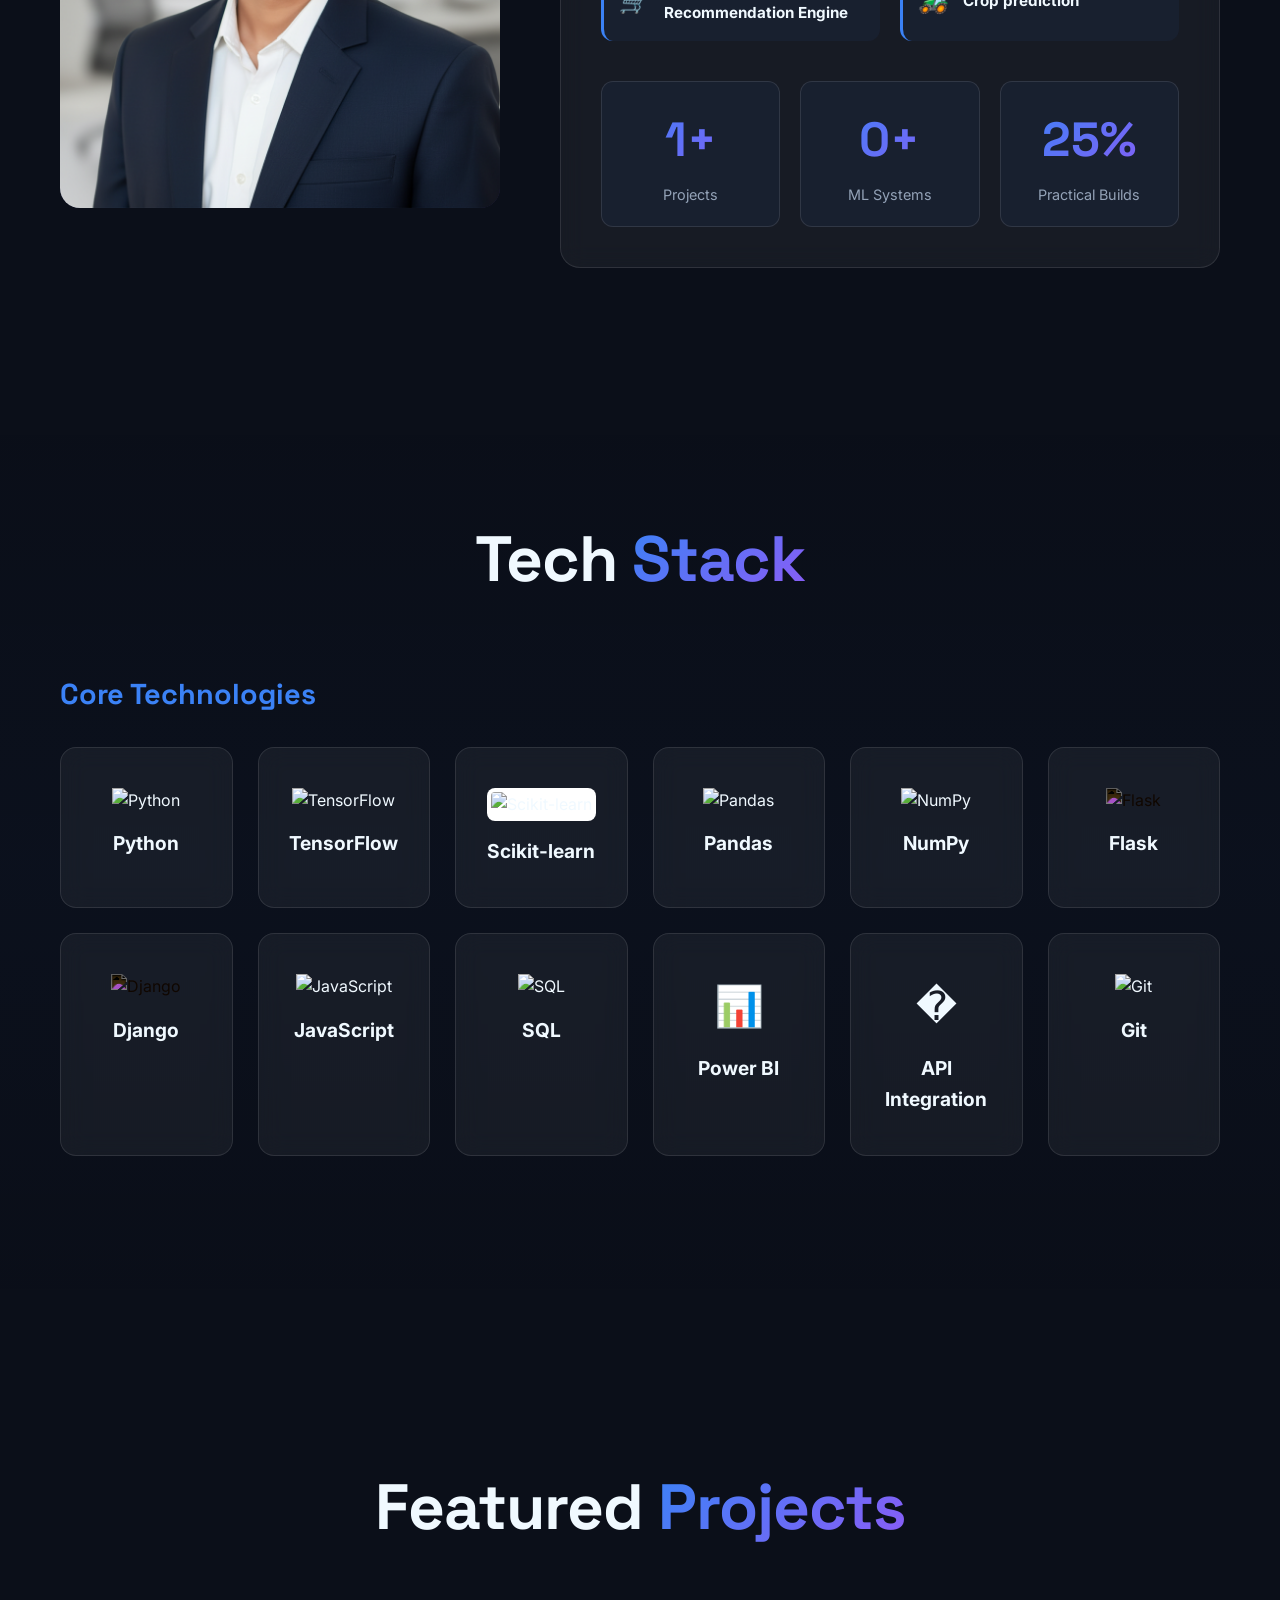
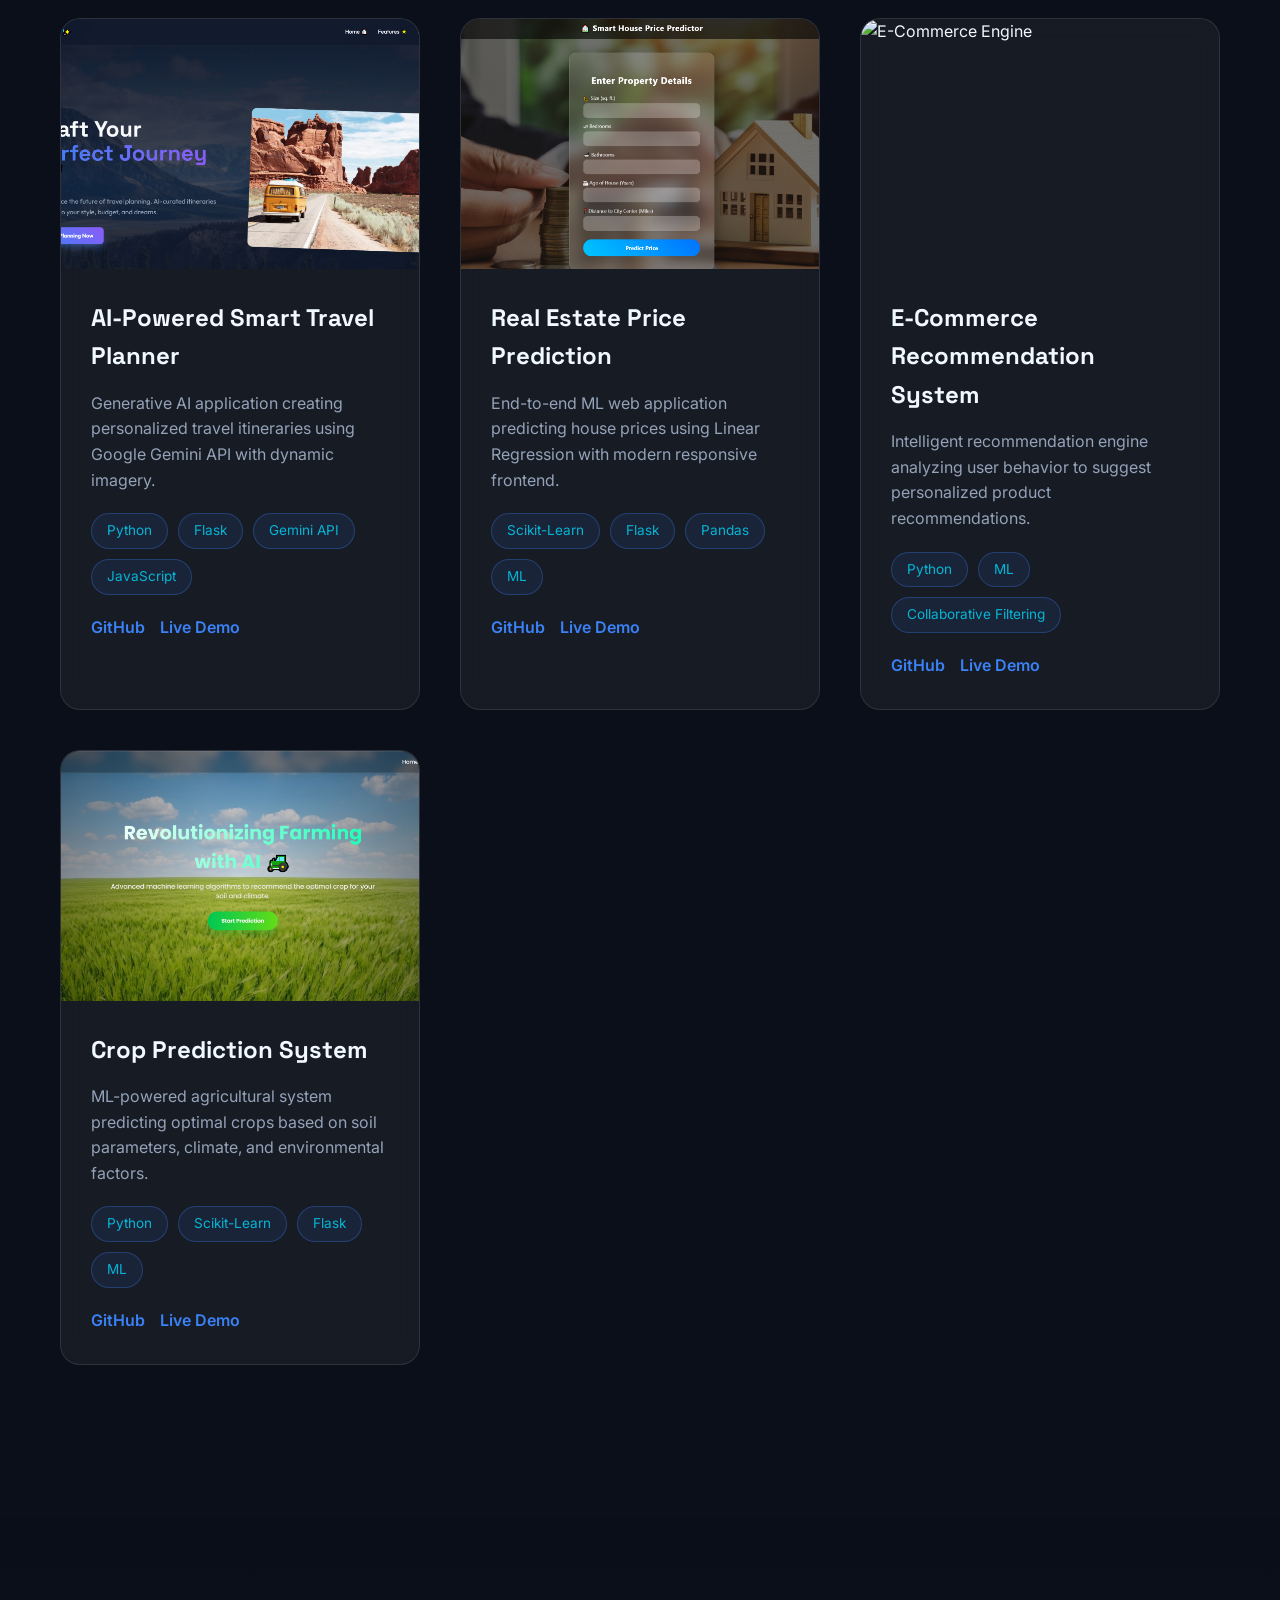
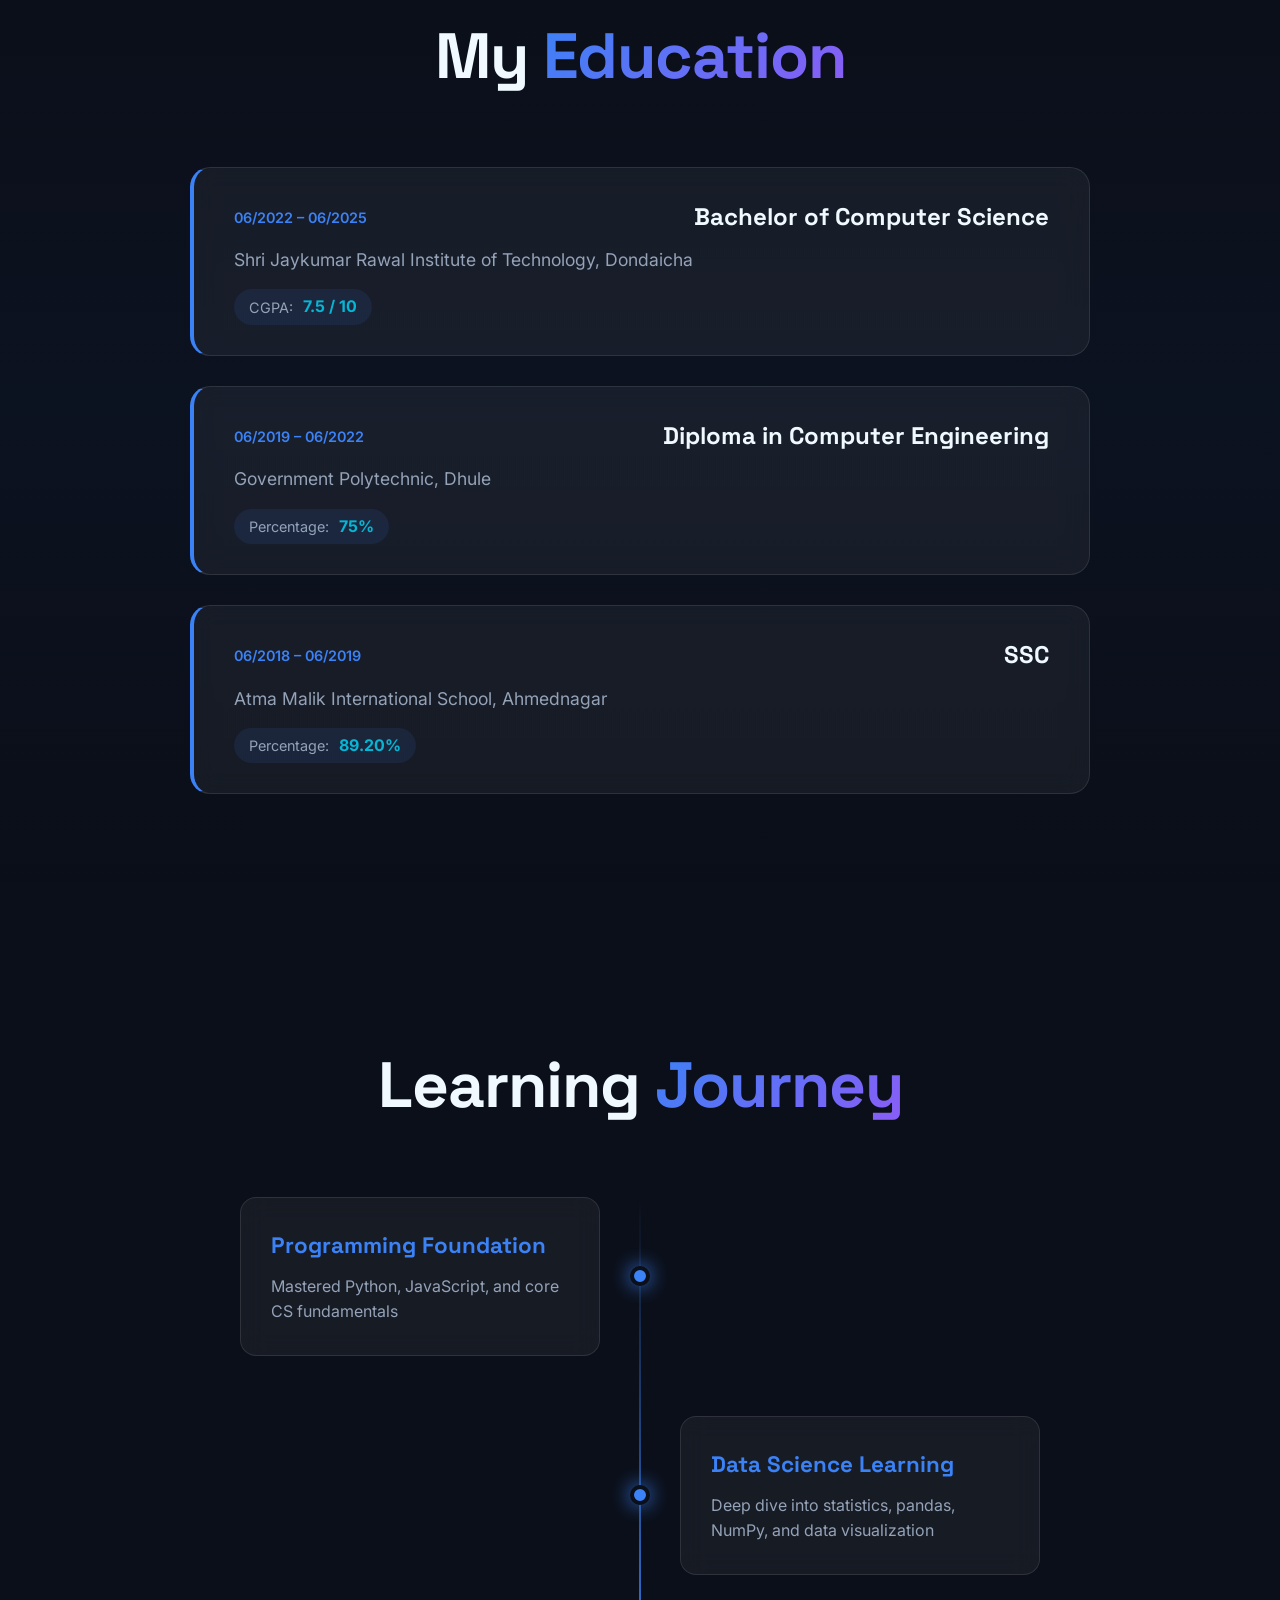
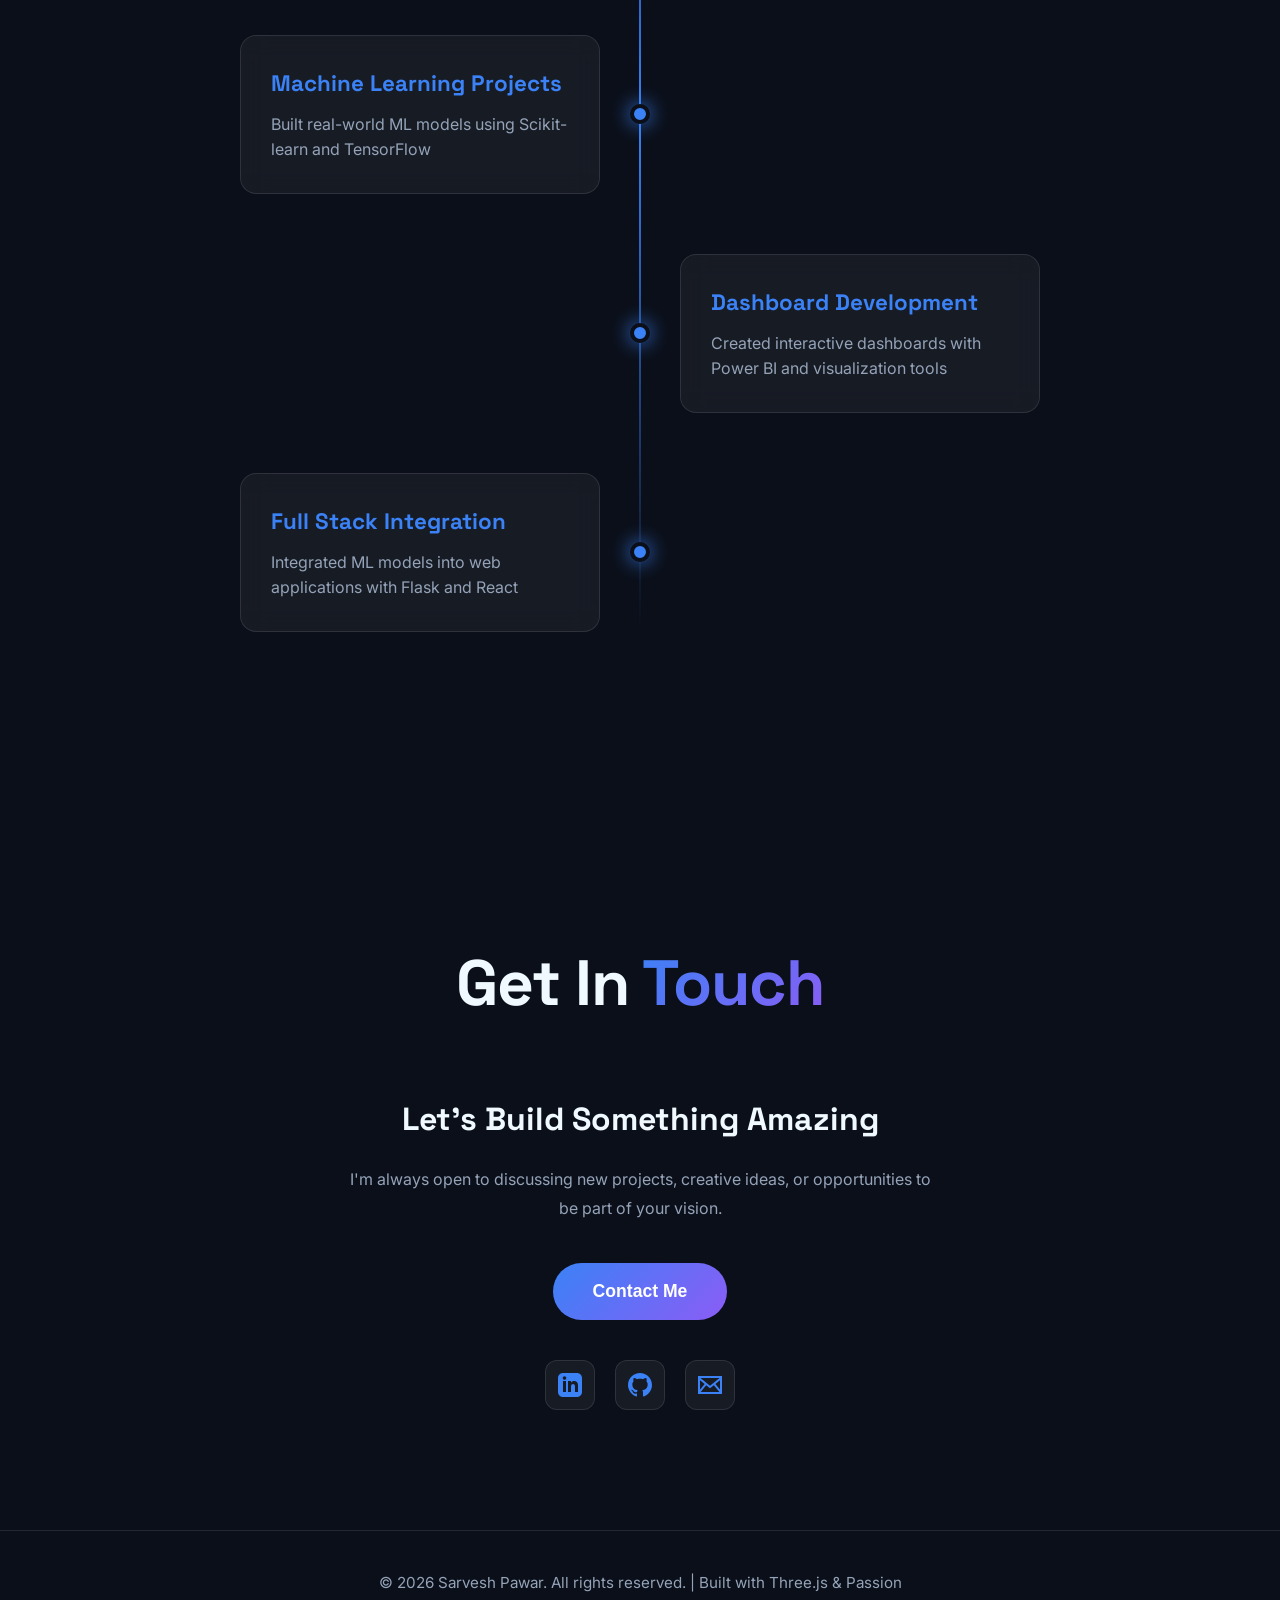
==== commit f7fc4551: "Update index.html" ====
--- a/index.html
+++ b/index.html
@@ -75,7 +75,7 @@
                     <a href="#projects" class="btn btn-primary">
                         <span>View Projects</span>
                     </a>
-                    <a href="assets/images/Sarvesh_DS.pdf" class="btn btn-secondary" target="_blank">
+                    <a href="assets/images/Sarvesh_ds.pdf" class="btn btn-secondary" target="_blank">
                         <span>View Resume</span>
                     </a>
                     <a href="#contact" class="btn btn-outline">
@@ -528,4 +528,4 @@
     <script src="js/main.js"></script>
 </body>
 
-</html>+</html>
